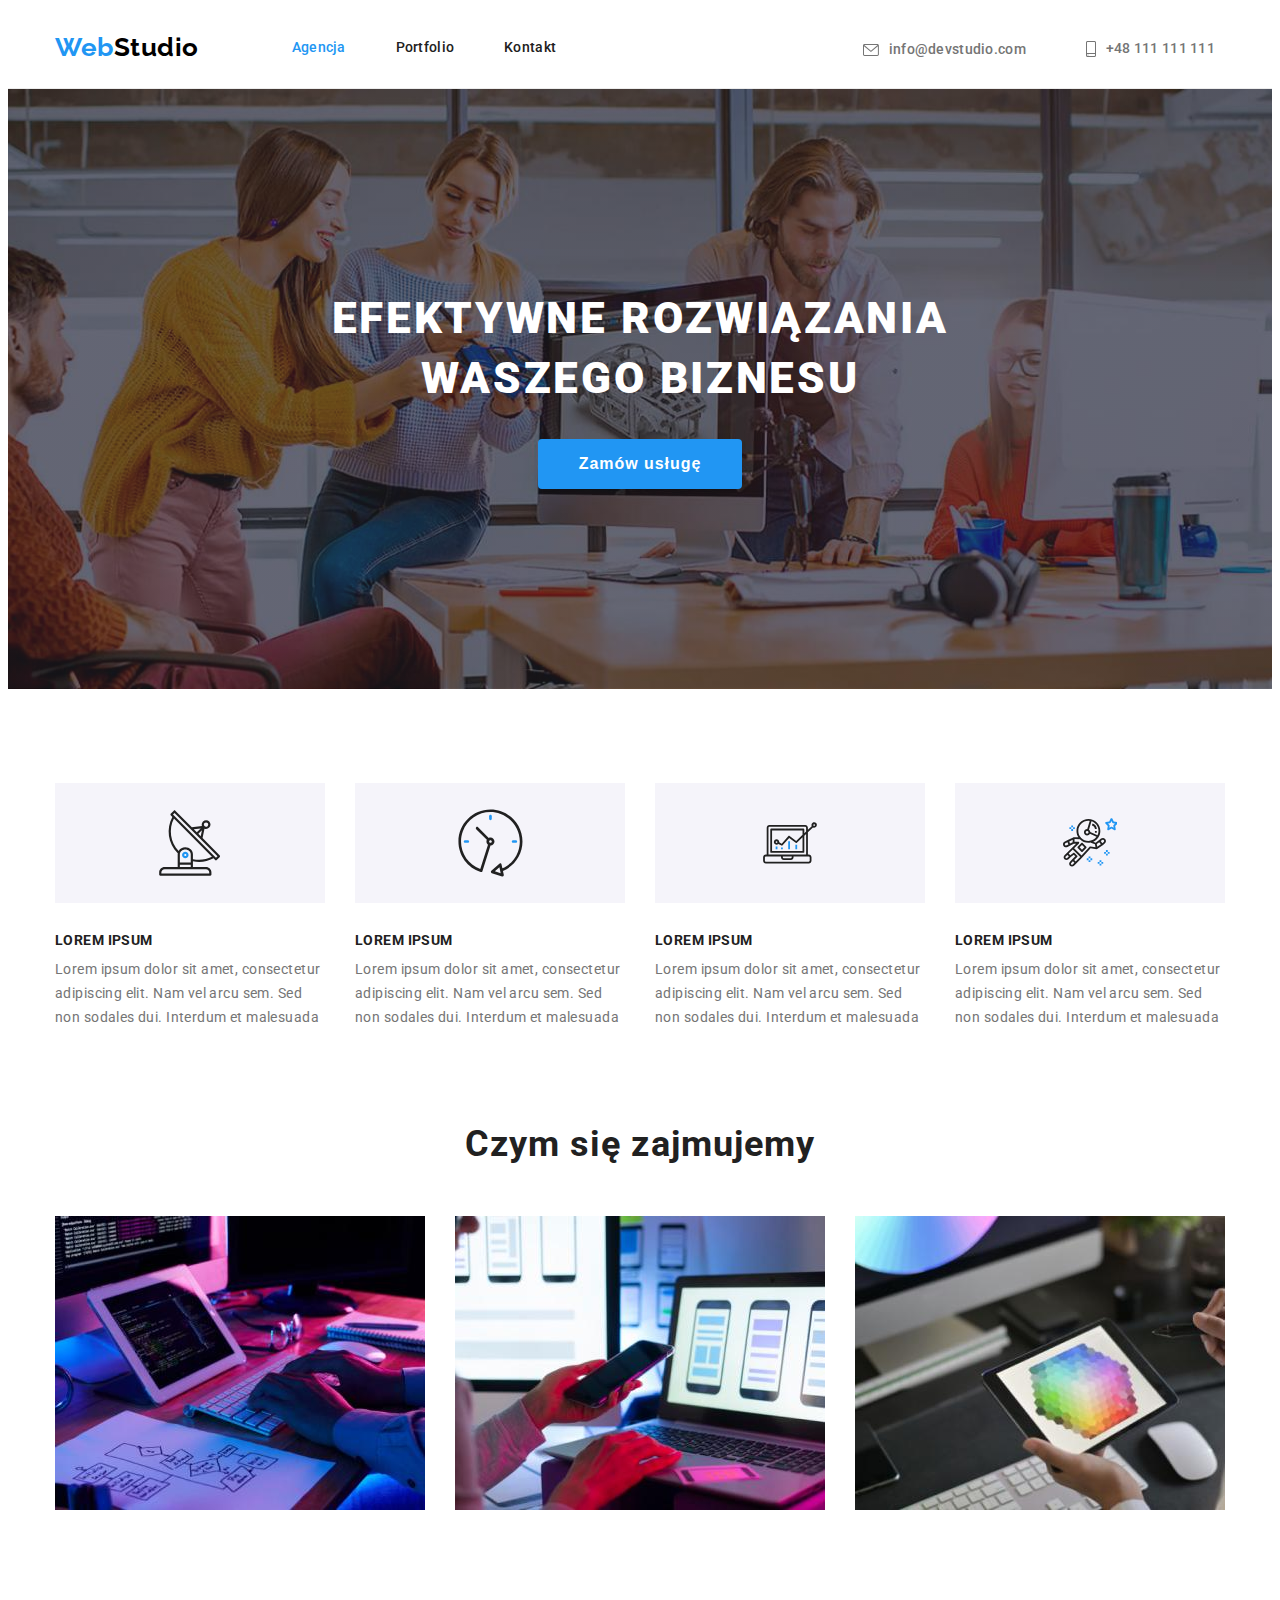
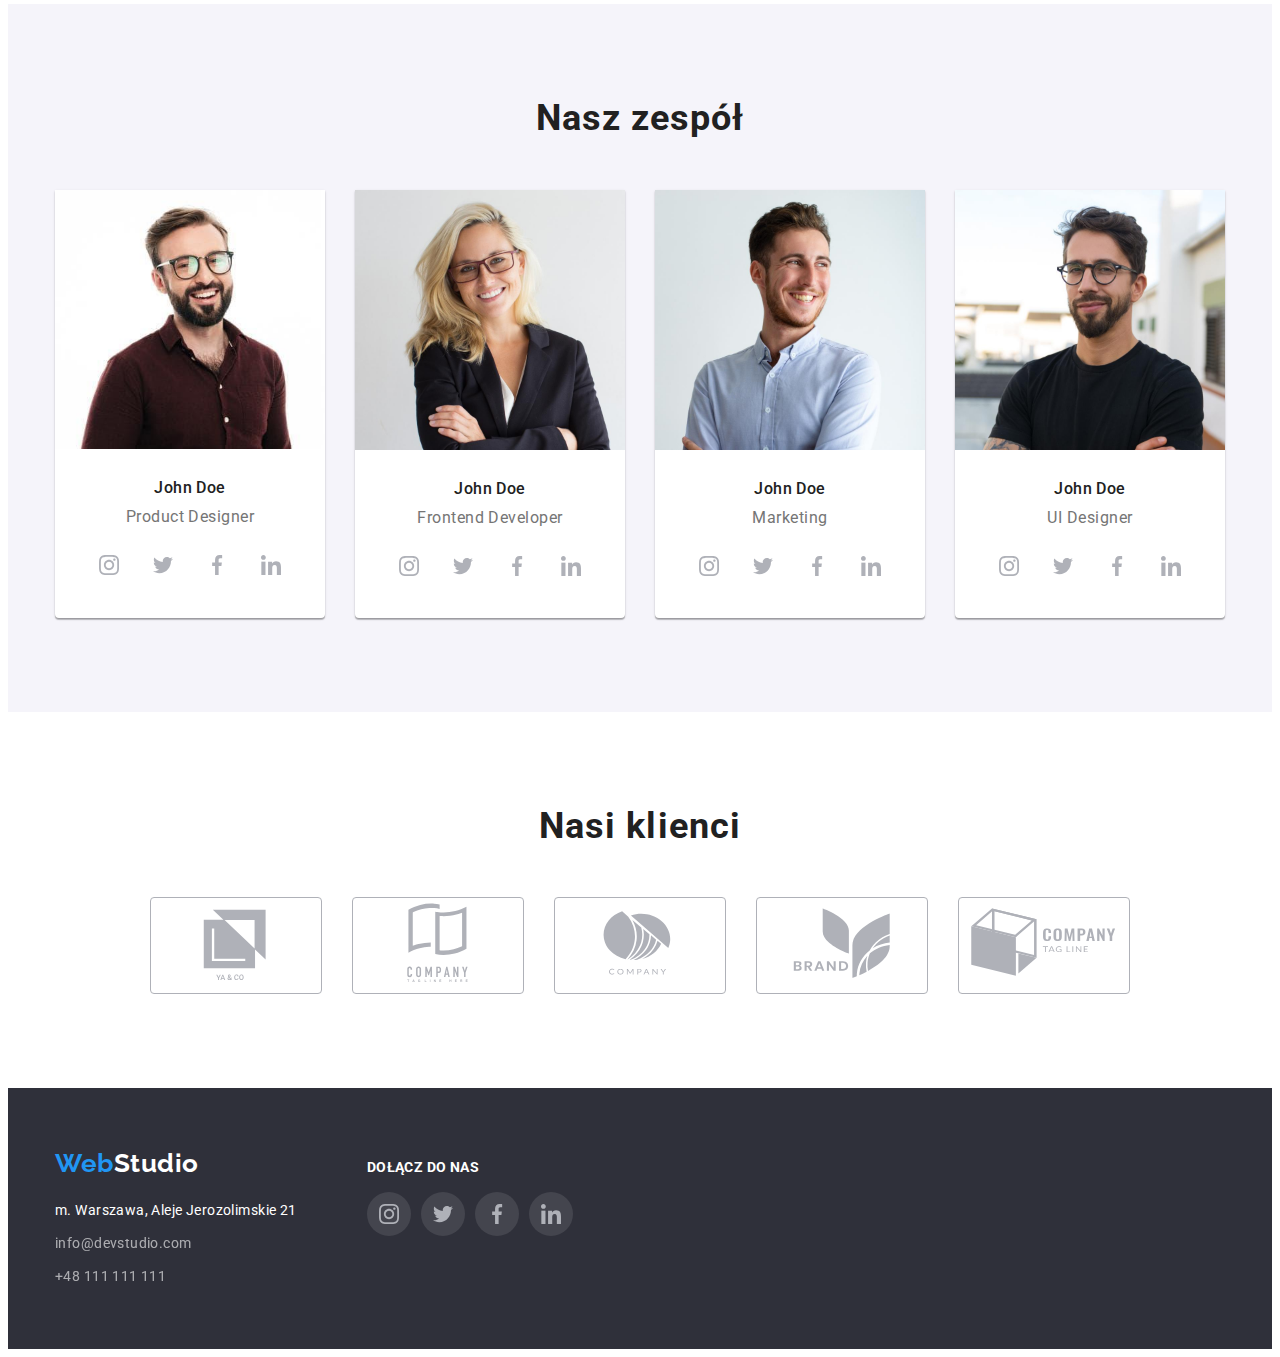
==== index.html @ 8254019a "." ====
<!DOCTYPE html>
<html lang="pl">
  <head>
    <meta charset="UTF-8" />
    <meta http-equiv="X-UA-Compatible" content="IE=edge" />
    <meta name="viewport" content="width=device-width, initial-scale=1.0" />
    <title>Main page</title>
    <link rel="stylescheet" href="css/modern-normalize-min.css" />
    <link rel="preconnect" href="https://fonts.googleapis.com" />
    <link rel="preconnect" href="https://fonts.gstatic.com" crossorigin />
    <link
      href="https://fonts.googleapis.com/css2?family=Raleway:wght@700&family=Roboto:wght@400;500;700;900&display=swap"
      rel="stylesheet"
    />
    <link href="css/style.css" rel="stylesheet" />
  </head>
  <body>
    <header class="topper">
      <div class="container header-left">
        <a class="link-logo-header" href="index.html">
          <span class="blue">Web</span><span class="black">Studio</span>
        </a>
        <nav>
          <ul class="first">
            <li class="nav-item">
              <a class="link-current nav-link" href="index.html">Agencja</a>
            </li>
            <li class="nav-item">
              <a class="nav-link" href="./portfolio.html">Portfolio</a>
            </li>
            <li class="nav-item"><a class="nav-link" href="#">Kontakt</a></li>
          </ul>
        </nav>
        <ul class="second">
          <li class="item-contact">
            <a class="contact icon-contact" href="mailto:info@devstudio.com"
               ><svg class="icon-contact"  width="16" height="12">
                <use href="./images/icons.svg#icon-envelope"></use>
          </svg>info@devstudio.com</a
            > 
          </li>
          <li class="item-contact">
            <a class="contact icon-contact" href="tel:+48111111111"><svg class="icon-contact"
                width="10" height="16">
                <use href="./images/icons.svg#icon-smartphone"></use>
                </svg>+48 111 111 111</a>
          </li>
        </ul>
      </div>
    </header>

    <main>
      <!--Hero-->
      <section class="background-hero">
        <div class="container">
          <h1 class="hero-tittle">efektywne rozwiązania waszego biznesu</h1>
          <button type="button" class="hero-btn">Zamów usługę</button>
        </div>
      </section>

      <!--Benefits-->
      <section class="section">
        <div class="container">
          <h2 class="visually-hidden">Nasze atuty</h2>
          <ul class="lorem-list ">
            <li>

            <div class="technologies"><svg class=" icon-technologies"  width="65.32" height="70">
                <use href="images/icons.svg#icon-antenna-1"></use>
          </svg></div>
              <h3 class="lorem-tittle">lorem ipsum</h3>
              <p class="lorem-description">
                Lorem ipsum dolor sit amet, consectetur adipiscing elit. Nam vel
                arcu sem. Sed non sodales dui. Interdum et malesuada
              </p>
            </li>
            <li>
               <div class="technologies"><svg class=" icon-technologies"  width="66.96" height="70">
                <use href="images/icons.svg#icon-clock-1"></use>
          </svg></div>
              <h3 class="lorem-tittle">lorem ipsum</h3>
              <p class="lorem-description">
                Lorem ipsum dolor sit amet, consectetur adipiscing elit. Nam vel
                arcu sem. Sed non sodales dui. Interdum et malesuada
              </p>
            </li>
            <li>
               <div class="technologies"><svg class=" icon-technologies"  width="70" height="53.79">
                <use href="images/icons.svg#icon-diagram-1"></use>
          </svg></div>
              <h3 class="lorem-tittle">lorem ipsum</h3>
              <p class="lorem-description">
                Lorem ipsum dolor sit amet, consectetur adipiscing elit. Nam vel
                arcu sem. Sed non sodales dui. Interdum et malesuada
              </p>
            </li>
            <li> <div class="technologies"><svg class=" icon-technologies"  width="54.83" height="60.66">
                <use href="images/icons.svg#icon-astronaut-1"></use>
          </svg></div>
              <h3 class="lorem-tittle">lorem ipsum</h3>
              <p class="lorem-description">
                Lorem ipsum dolor sit amet, consectetur adipiscing elit. Nam vel
                arcu sem. Sed non sodales dui. Interdum et malesuada
              </p>
            </li>
          </ul>
          </div>
      
      </section>

      <!-- Work -->
      <section class="section work">
        
        <div class="container">
          <h2 class="second-tittles">Czym się zajmujemy</h2>
          <ul class="work-list">
            <li>
              <img
                src="images/klawiatura.jpg"
                alt="klikanie na klawiaturze"
                width="370"
                height="294"
              />
            </li>
            <li>
              <img
                src="images/telefon.jpg"
                alt="klikanie na telefonie "
                width="370"
                height="294"
              />
            </li>

            <li>
              <img
                src="images/tablet.jpg"
                alt="klikanie na tablecie"
                width="370"
                height="294"
              />
            </li>
          </ul>
        </div>
      </section>

      <!--Our team-->
      <section class="section team">
        <!--Nasz zespół-->
        <div class="container">
          <h2 class="second-tittles">Nasz zespół</h2>
          <ul class="team-list">
            <li class="team-item">
              <img
                src="images/man1.jpg"
                alt="postać John Doe"
                width="270"
                height="260"
              />
              <div class="team-presentaction">
                <h3>John Doe</h3>
                <p>Product Designer</p>
                <div class="social-media-box">
                  <a href="#" class="social-media"><svg  width="20" height="20"><use href=images/icons.svg#icon-instagram-2></use></svg></a>
                    <a href="#" class="social-media"><svg  width="20" height="20"><use href=images/icons.svg#icon-twitter-1></use></svg></a>
                     <a href="#" class="social-media"><svg  width="20" height="20"><use href=images/icons.svg#icon-facebook-1></use></svg></a>
                     <a href="#" class="social-media"><svg width="20" height="20"><use href=images/icons.svg#icon-linkedin-1></use>
                  </svg></a>
              </div>
               </div>
            </li>
            <li class="team-item">
              <img
                src="images/man2.jpg"
                alt="postać John Doe"
                width="270"
                height="260"
              />
              <div class="team-presentaction">
                <h3>John Doe</h3>
                <p>Frontend Developer</p><div class="social-media-box">
                  <a href="#" class="social-media"><svg  width="20" height="20"><use href=images/icons.svg#icon-instagram-2></use></svg></a>
                    <a href="#" class="social-media"><svg width="20" height="20"><use href=images/icons.svg#icon-twitter-1></use></svg></a>
                     <a href="#" class="social-media"><svg width="20" height="20"><use href=images/icons.svg#icon-facebook-1></use></svg></a>
                     <a href="#" class="social-media"><svg width="20" height="20"><use href=images/icons.svg#icon-linkedin-1></use>
                   
                  </svg></a>
              </div>
              </div>
            </li>
            <li class="team-item">
              <img
                src="images/man3.jpg"
                alt="postać John Doe"
                width="270"
                height="260"
              />
              <div class="team-presentaction">
                <h3>John Doe</h3>
                <p>Marketing</p>
                <div class="social-media-box">
                  <a href="#" class="social-media"><svg width="20" height="20"><use href=images/icons.svg#icon-instagram-2></use></svg></a>
                    <a href="#" class="social-media"><svg  width="20" height="20"><use href=images/icons.svg#icon-twitter-1></use></svg></a>
                     <a href="#" class="social-media"><svg width="20" height="20"><use href=images/icons.svg#icon-facebook-1></use></svg></a>
                     <a href="#" class="social-media"><svg width="20" height="20"><use href=images/icons.svg#icon-linkedin-1></use>
                                    </svg></a>
              </div>
              </div>
            </li>
            <li class="team-item">
              <img
                src="images/man4.jpg"
                alt="postać John Doe"
                width="270"
                height="260"
              />
              <div class="team-presentaction">
                <h3>John Doe</h3>
                <p>UI Designer</p><div class="social-media-box">
                  <a href="#" class="social-media"><svg width="20" height="20"><use href=images/icons.svg#icon-instagram-2></use></svg></a>
                    <a href="#" class="social-media"><svg  width="20" height="20"><use href=images/icons.svg#icon-twitter-1></use></svg></a>
                     <a href="#" class="social-media"><svg width="20" height="20"><use href=images/icons.svg#icon-facebook-1></use></svg></a>
                     <a href="#" class="social-media"><svg  width="20" height="20"><use href=images/icons.svg#icon-linkedin-1></use>
                  
                  </svg></a>
              </div>
              </div>
            </li>
          </ul>
        </div>
      </section>
      <!-- Our clients -->
      <div class="container">
        <section class="section">
          <h2 class="second-tittles">Nasi klienci</h2>
          <ul class="clients">
            <li class="clients-li"><a href="#">
              <svg width="170" height="92"> <use href="images/icons.svg#icon-Logo"></use></svg></a>
            </li>
            <li class="clients-li"><a href="#">
              <svg width="170" height="92"> <use href="images/icons.svg#icon-Logo-1"></use></svg></a>
            </li><li class="clients-li"><a href="#">
              <svg width="170" height="92"> <use href="images/icons.svg#icon-Logo-2"></use></svg></a>
            </li><li class="clients-li"><a href="#">
              <svg width="170" height="92"> <use href="images/icons.svg#icon-Logo-3"></use></svg></a>
            </li><li class="clients-li"><a href="#">
              <svg width="170" height="92"> <use href="images/icons.svg#icon-Logo-4"></use></svg></a>
            </li>
            </ul>
          </section>
            </div>
    </main>
    <footer class="background-dark footer">
      <div class="container container-right">
        <div class= "footer-container">
        <a class="link-logo-footer" href="index.html">
          <span class="blue">Web</span><span class="white">Studio</span></a
        >
        <address class="contact-down">
          <ul class="third">
            <li class="footer-item">
              <a
                class="footer-contact-bright"
                href="https://goo.gl/maps/iCtUaasU9EeAfkGc6"
                target="_blank"
              >
                m. Warszawa, Aleje Jerozolimskie 21</a
              >
            </li>
            <li class="footer-item">
              <a class="footer-contact-light" href="mailto:info@devstudio.com"
                >info@devstudio.com</a
              >
            </li>
            <li class="footer-item">
              <a class="footer-contact-light" href="tel:+48111111111"
                >+48 111 111 111</a
              >
            </li>
          </ul>
        </address>
          </div>
          <div><h3 class="join-us-tittle">dołącz do nas</h3>
           <div class="social-media-box">
                  <a href="#" class="social-media under"><svg  width="20" height="20"><use href="images/icons.svg#icon-instagram-2"></use></svg></a>
                    <a href="#" class="social-media under"><svg width="20" height="20"><use href="images/icons.svg#icon-twitter-1"></use></svg></a>
                     <a href="#" class="social-media  under"><svg  width="20" height="20"><use href="images/icons.svg#icon-facebook-1"></use></svg></a>
                     <a href="#" class="social-media  under"><svg width="20" height="20"><use href="images/icons.svg#icon-linkedin-1"></use>
                  </svg></a>
              </div>
         </div>
              </div>
        </footer>
  </body>
</html>
---- css/style.css ----
body {
  font-family: "Roboto", sans-serif;
  background-color: var(--brand-color-white);
  color: var(--brand-color-dark-grey);
  font-size: 14px;
  letter-spacing: 0.03em;
}
h1,
h2,
h3,
h4,
h5,
h6,
p {
  margin: 0;
}
img {
  display: block;
  max-width: 100%;
  height: auto;
}
ul,
ol {
  list-style: none;
  margin: 0;
  padding: 0;
}
a {
  text-decoration: none;
}
address {
  font-style: normal;
}
button {
  display: block;
  cursor: pointer;
  border: none;
  border-radius: 4px;
}
.section {
  padding-top: 94px;
  padding-bottom: 94px;
}
.container {
  width: 1200px;
  margin: 0 auto;
  padding: 0 15px;
}
:root {
  --brand-color-dark-grey: #212121;
  --brand-color-white: #ffffff;
  --brand-color-grey: #757575;
  --brand-color-blue: #2196f3;
  --brand-color-black: #000000;
  --brand-color-background-black: #2f303a;
  --brand-color-light-grey: #f5f4fa;
  --brand-color-bg-hero: #2f303a66;
  --brand-color-bg-footer-icon: #ffffff1a;
  --brand-color-icon: #afb1b8;
}
*,
*::before,
*::after {
  box-sizing: border-box;
}

.topper {
  border-bottom: 1px solid #ececec;
}
.header-left {
  display: flex;
  align-items: center;
}
.first {
  display: flex;
  align-items: center;
}
.link-logo-header {
  font-family: Raleway;
  font-weight: 700;
  text-decoration: none;
  line-height: 1.19;
  letter-spacing: 0.02em;
  text-align: left;
  font-size: 26px;
  margin-top: 24px;
  margin-bottom: 25px;
  margin-right: 93px;
}
.link-logo:hover,
.link-logo:focus {
  color: var(--brand-color-blue);
}
.second {
  display: flex;
  align-items: center;
  margin-left: auto;
}
.nav-item {
  display: flex;
}

.nav-item:not(:last-child) {
  margin-right: 50px;
}
.nav-link {
  font-weight: 500;
  line-height: 1.14;
  letter-spacing: 0.02em;
  text-decoration: none;
  color: var(--brand-color-dark-grey);
  display: flex;
}
.nav-link:hover,
.nav-link:focus {
  color: var(--brand-color-blue);
}
.link-current {
  color: var(--brand-color-blue);
}
.link-current:hover,
.link-current:focus {
  color: var(--brand-color-blue);
}
.contact {
  color: var(--brand-color-grey);
  text-decoration: none;
  text-align: left;
  letter-spacing: 0.02em;
  font-weight: 500;
}
.item-contact:not(:last-child) {
  margin-right: 50px;
}
.contact:hover,
.contact:focus {
  color: var(--brand-color-blue);
}
.icon-contact {
  --color1: currentColor;
  vertical-align: middle;
  margin-right: 10px;
}
.black {
  color: var(--brand-color-black);
}
.blue {
  color: var(--brand-color-blue);
}
.white {
  color: var(--brand-color-white);
}
/* Hero section */
.background-hero {
  background-color: var(--brand-color-background-black);
  padding: 200px 0;
  background-image: linear-gradient(
      var(--brand-color-bg-hero),
      var(--brand-color-bg-hero)
    ),
    url(../images/bg-images/underlay.jpg), url(../images/bg-images/overlay.jpg);
  background-size: 1600px;
  background-repeat: no-repeat;
  background-position: center;
}
.hero-tittle {
  font-weight: 900;
  font-size: 44px;
  line-height: 1.36;
  text-transform: uppercase;
  text-align: center;
  color: var(--brand-color-white);
  letter-spacing: 0.06em;
  margin: 0 auto;
  margin-bottom: 30px;
  width: 696px;
}
.hero-btn {
  font-weight: 700;
  font-size: 16px;
  line-height: 1.87;
  color: var(--brand-color-white);
  letter-spacing: 0.06em;
  background-color: var(--brand-color-blue);
  box-shadow: 0px 4px 4px rgba(0, 0, 0, 0.15);
  text-align: center;
  min-width: 200px;
  margin: 0 auto;
  padding: 10px 41px;
}
.visually-hidden {
  position: absolute;
  width: 1px;
  height: 1px;
  margin: -1px;
  border: 0;
  padding: 0;
  white-space: nowrap;
  clip-path: inset(100%);
  clip: rect(0 0 0 0);
  overflow: hidden;
}
/* lorem ipsum section */
.technologies {
  background-color: var(--brand-color-light-grey);
  height: 120px;
  display: flex;
  margin-bottom: 30px;
}
/* lorem section */
.icon-technologies {
  margin: auto;
}
.lorem-list {
  display: flex;
  gap: 30px;
}
.lorem-tittle {
  font-weight: 700;
  line-height: 1.14;
  text-transform: uppercase;
  font-style: bold;
  margin-bottom: 10px;
  font-size: 14px;
}
.lorem-description {
  text-align: left;
  color: var(--brand-color-grey);
  line-height: 1.71;
}
/* work section */
.work {
  padding-top: 0;
}
.work-list {
  display: flex;
  gap: 30px;
}
.second-tittles {
  font-size: 36px;
  font-weight: 700;
  line-height: 1.16;
  text-align: center;
  letter-spacing: 0.03em;
  margin-bottom: 50px;
}
.team {
  text-align: center;
  background-color: var(--brand-color-light-grey);
}
.team-list {
  display: flex;
  gap: 30px;
}
.team-item {
  box-shadow: 0px 1px 3px rgba(0, 0, 0, 0.12), 0px 1px 1px rgba(0, 0, 0, 0.14),
    0px 2px 1px rgba(0, 0, 0, 0.2);
  border-radius: 0px 0px 4px 4px;
  background-color: var(--brand-color-white);
}
.team-presentaction {
  padding-top: 30px;
  padding-bottom: 30px;
}
.team h3 {
  font-weight: 500;
  font-size: 16px;
  line-height: 1.18;
}
.team p {
  line-height: 1.18;
  font-size: 16px;
  color: var(--brand-color-grey);
  letter-spacing: 0.03em;
  margin-top: 10px;
}
.social-media-box {
  display: flex;
  gap: 10px;
  justify-content: center;
  margin-top: 16px;
}
.social-media {
  border-radius: 50%;
  display: flex;
  width: 44px;
  height: 44px;
  justify-content: center;
  align-items: center;
}
.social-media:hover,
.social-media:focus {
  cursor: pointer;
  background-color: var(--brand-color-blue);
  --color2: var(--brand-color-white);
}
.label-btn {
  display: flex;
  gap: 8px;
  margin-bottom: 56px;
  justify-content: center;
}
.filters-btn {
  font-weight: 500;
  background-color: var(--brand-color-light-grey);
  font-size: 16px;
  line-height: 1.62;
  text-align: center;
  cursor: pointer;
  letter-spacing: 0.03em;
  font-family: inherit;
  padding: 6px 25px;
  border-radius: 4px;
}
.filters-btn:hover,
.filters-btn:focus {
  background-color: var(--brand-color-blue);
  color: var(--brand-color-white);
  cursor: pointer;
  box-shadow: 0px 2px 2px 0px rgba(0, 0, 0, 0.12),
    0px 1px 2px 0px rgba(0, 0, 0, 0.08), 0px 3px 1px 0px rgba(0, 0, 0, 0.1);
}
/* footer */
.background-dark {
  background-color: var(--brand-color-background-black);
  padding: 200px 0;
}
.footer {
  padding: 60px 0;
}
.container-right {
  display: flex;
}
.footer-container {
  margin-right: 70px;
}
.contact-down {
  font-style: normal;
  margin-top: 20px;
}
.third {
  display: block;
}
.footer-item:not(:last-child) {
  margin-bottom: 9px;
}

.link-logo-footer {
  font-family: Raleway;
  font-weight: 700;
  text-decoration: none;
  line-height: 1.19;
  letter-spacing: 0.02em;
  text-align: left;
  font-size: 26px;
}
.footer-contact-bright {
  color: var(--brand-color-white);
  text-decoration: none;
  margin-top: 20px;
  line-height: 1.71;
}
.footer-contact-bright:hover,
.footer-contact-bright:focus {
  color: var(--brand-color-blue);
}
.footer-contact-light {
  filter: opacity(60%);
  text-decoration: none;
  color: var(--brand-color-white);
  margin-top: 9px;
  line-height: 1.71;
}
.footer-contact-light:hover,
.footer-contact-light:focus {
  color: var(--brand-color-blue);
}
.footer-contact-light-mail:hover,
.footer-contact-light-mail:focus {
  color: var(--brand-color-blue);
}
/* karty portfolio */
.cards {
  display: flex;
  flex-wrap: wrap;
  row-gap: 30px;
  column-gap: 30px;
}
.cards-list:hover,
.cards-list:focus {
  box-shadow: 1px 4px 6px 0px rgba(0, 0, 0, 0.16),
    0px 4px 4px 0px rgba(0, 0, 0, 0.06), 0px 1px 1px 0px rgba(0, 0, 0, 0.12);
}
.services {
  padding: 20px 24px;
  border: 1px solid #eeeeee;
}
.kind-of-services {
  font-size: 18px;
  font-weight: 700;
  line-height: 2;
  text-align: left;
  letter-spacing: 0.06em;
  margin-bottom: 4px;
}
.group-of-services {
  font-size: 16px;
  line-height: 1.87;
  text-align: left;
  color: var(--brand-color-grey);
}

.join-us-tittle {
  font-weight: 700;
  line-height: 1.14;
  text-transform: uppercase;
  font-style: bold;
  margin-bottom: 4px;
  margin-top: 12px;
  font-size: 14px;
  color: var(--brand-color-white);
}
.under {
  background-color: var(--brand-color-bg-footer-icon);
}
.clients {
  display: flex;
  justify-content: center;
  align-items: center;
  gap: 30px;
}

.clients-li {
  border: 1px solid var(--brand-color-icon);
  border-radius: 4px;
}

.clients-li:focus,
.clients-li:hover {
  --color2: var(--brand-color-blue);
  cursor: pointer;
  border-color: var(--brand-color-blue);
}
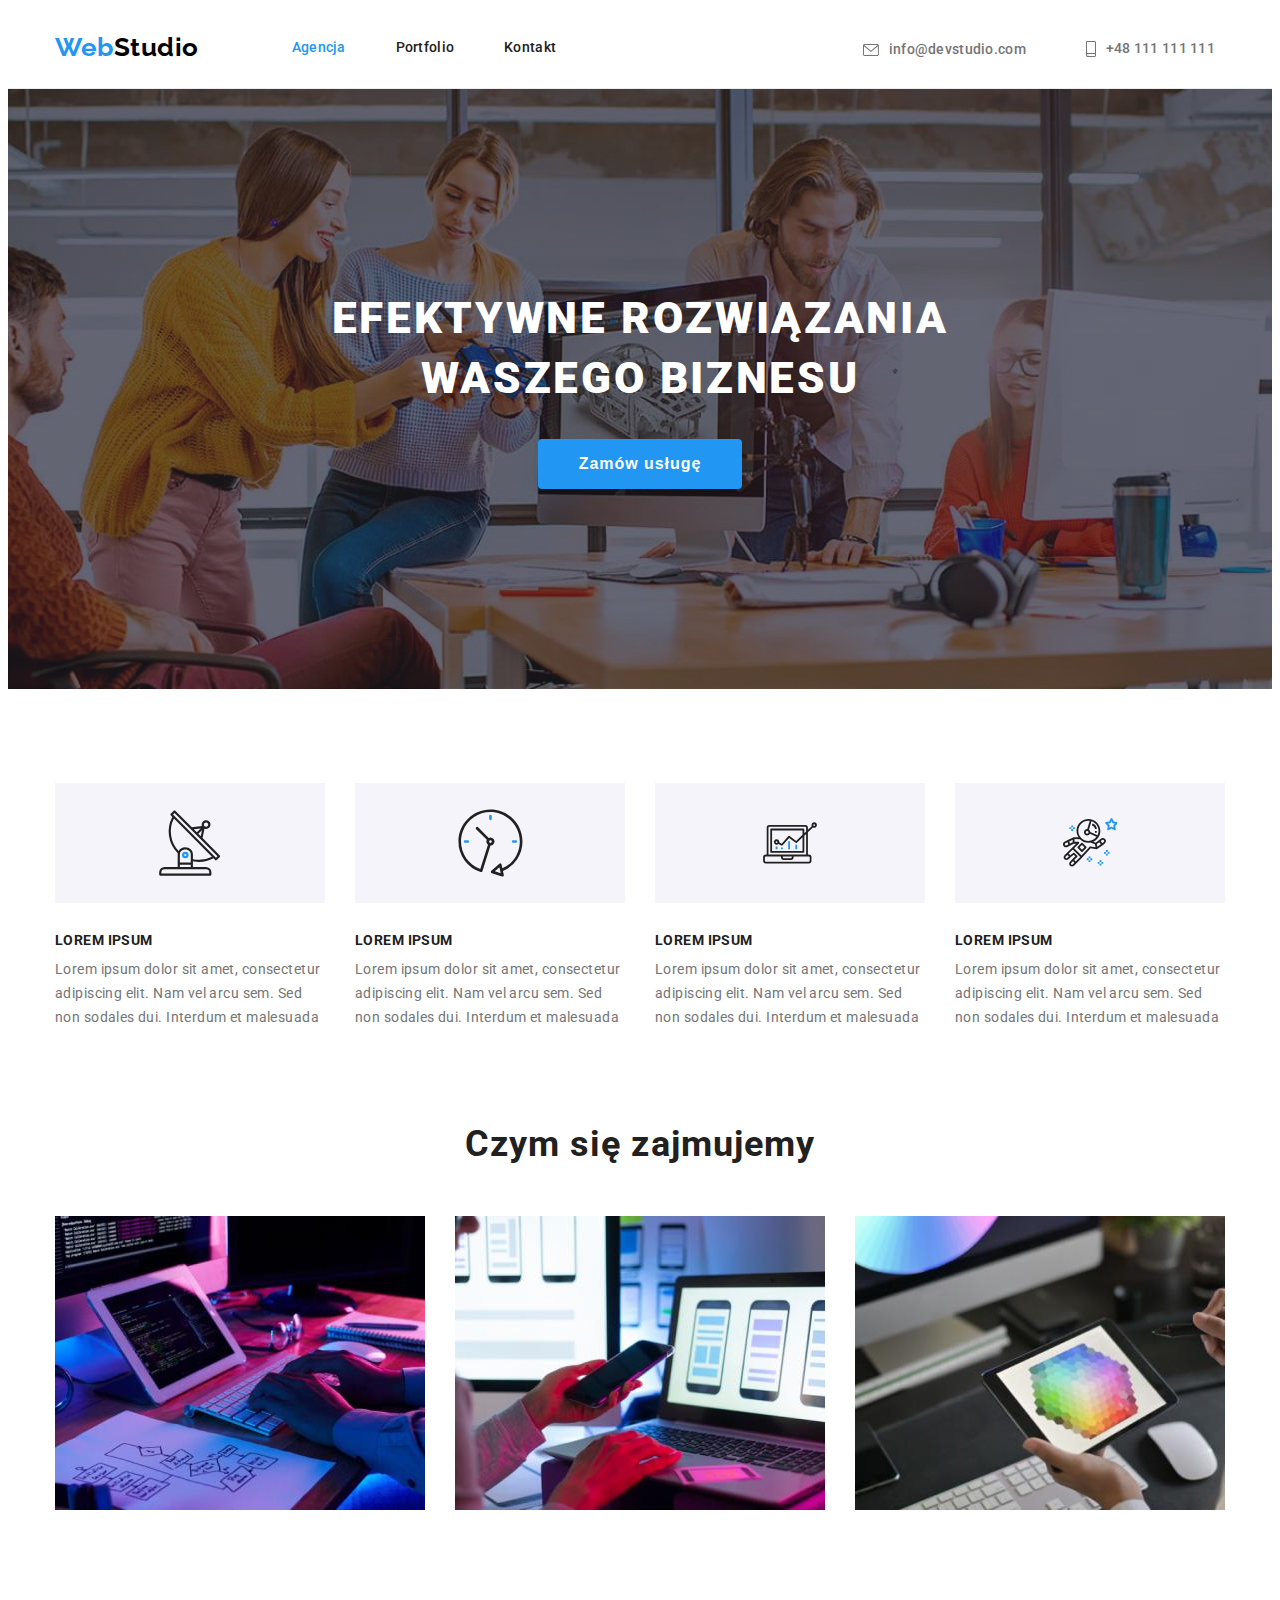
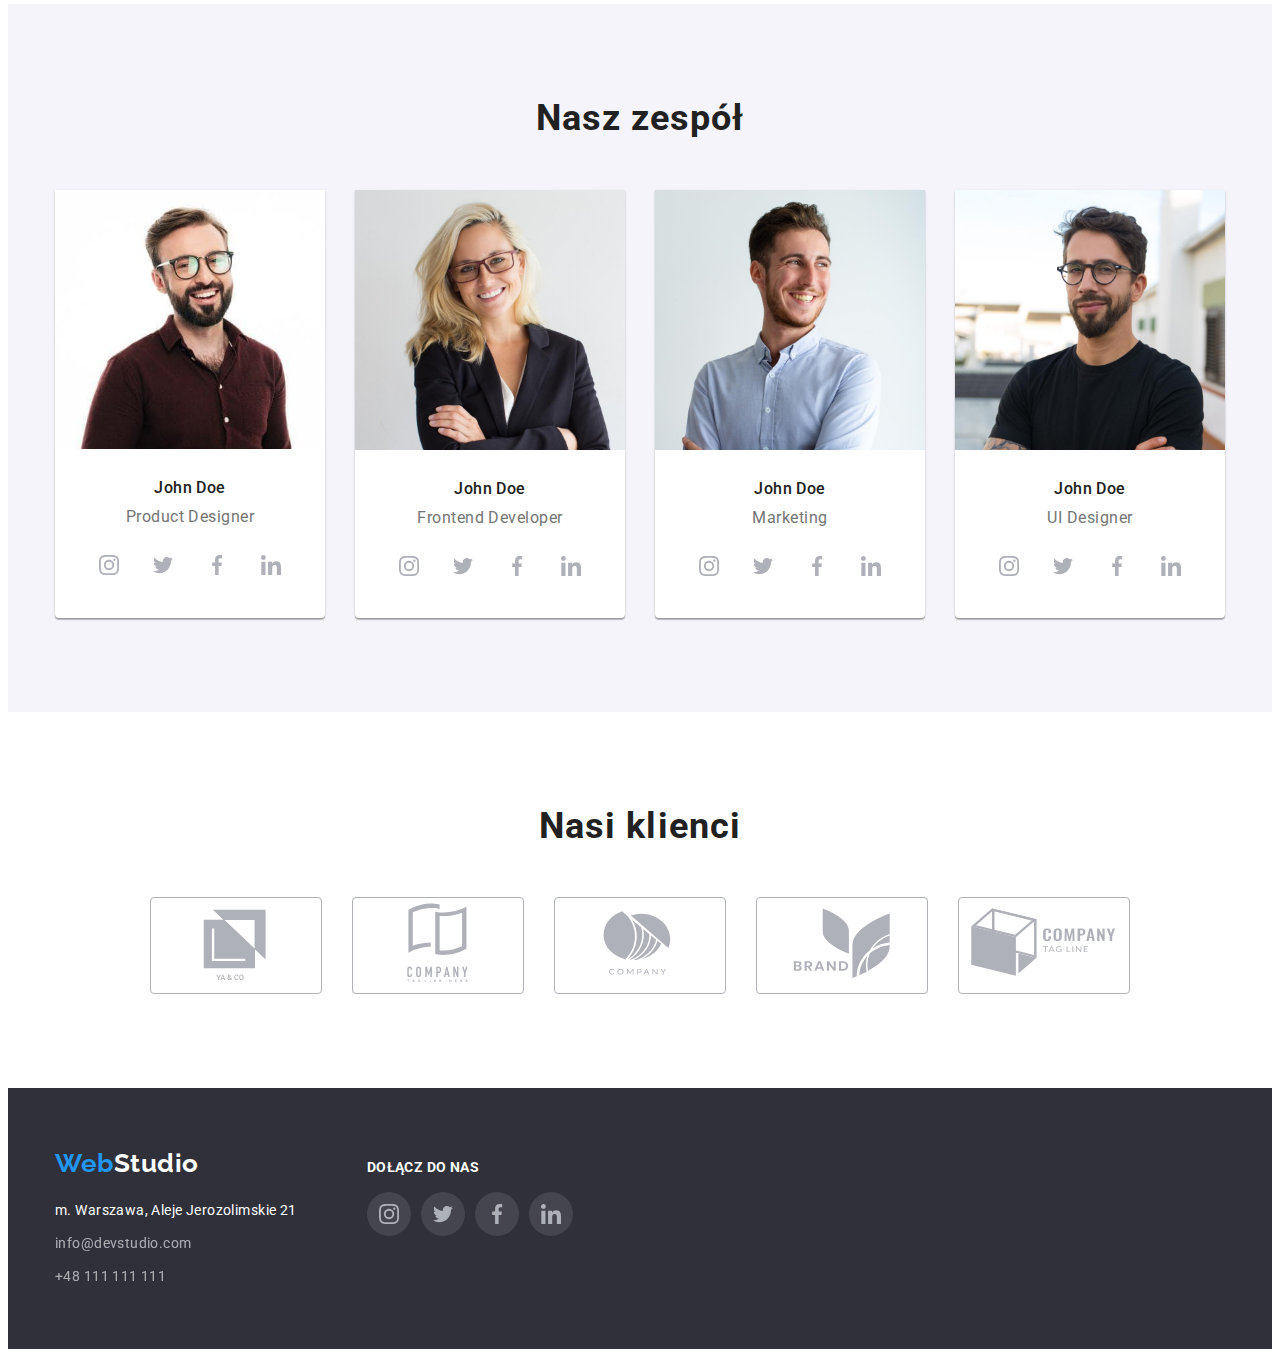
==== commit a412589f: "." ====
--- a/index.html
+++ b/index.html
@@ -34,16 +34,17 @@
         <ul class="second">
           <li class="item-contact">
             <a class="contact icon-contact" href="mailto:info@devstudio.com"
-               ><svg class="icon-contact"  width="16" height="12">
-                <use href="./images/icons.svg#icon-envelope"></use>
-          </svg>info@devstudio.com</a
-            > 
+              ><svg class="icon-contact" width="16" height="12">
+                <use href="images/icons.svg#icon-envelope"></use></svg
+              >info@devstudio.com</a
+            >
           </li>
           <li class="item-contact">
-            <a class="contact icon-contact" href="tel:+48111111111"><svg class="icon-contact"
-                width="10" height="16">
-                <use href="./images/icons.svg#icon-smartphone"></use>
-                </svg>+48 111 111 111</a>
+            <a class="contact icon-contact" href="tel:+48111111111"
+              ><svg class="icon-contact" width="10" height="16">
+                <use href="images/icons.svg#icon-smartphone"></use></svg
+              >+48 111 111 111</a
+            >
           </li>
         </ul>
       </div>
@@ -62,12 +63,13 @@
       <section class="section">
         <div class="container">
           <h2 class="visually-hidden">Nasze atuty</h2>
-          <ul class="lorem-list ">
-            <li>
-
-            <div class="technologies"><svg class=" icon-technologies"  width="65.32" height="70">
-                <use href="images/icons.svg#icon-antenna-1"></use>
-          </svg></div>
+          <ul class="lorem-list">
+            <li>
+              <div class="technologies">
+                <svg class="icon-technologies" width="65.32" height="70">
+                  <use href="images/icons.svg#icon-antenna-1"></use>
+                </svg>
+              </div>
               <h3 class="lorem-tittle">lorem ipsum</h3>
               <p class="lorem-description">
                 Lorem ipsum dolor sit amet, consectetur adipiscing elit. Nam vel
@@ -75,9 +77,11 @@
               </p>
             </li>
             <li>
-               <div class="technologies"><svg class=" icon-technologies"  width="66.96" height="70">
-                <use href="images/icons.svg#icon-clock-1"></use>
-          </svg></div>
+              <div class="technologies">
+                <svg class="icon-technologies" width="66.96" height="70">
+                  <use href="images/icons.svg#icon-clock-1"></use>
+                </svg>
+              </div>
               <h3 class="lorem-tittle">lorem ipsum</h3>
               <p class="lorem-description">
                 Lorem ipsum dolor sit amet, consectetur adipiscing elit. Nam vel
@@ -85,18 +89,23 @@
               </p>
             </li>
             <li>
-               <div class="technologies"><svg class=" icon-technologies"  width="70" height="53.79">
-                <use href="images/icons.svg#icon-diagram-1"></use>
-          </svg></div>
+              <div class="technologies">
+                <svg class="icon-technologies" width="70" height="53.79">
+                  <use href="images/icons.svg#icon-diagram-1"></use>
+                </svg>
+              </div>
               <h3 class="lorem-tittle">lorem ipsum</h3>
               <p class="lorem-description">
                 Lorem ipsum dolor sit amet, consectetur adipiscing elit. Nam vel
                 arcu sem. Sed non sodales dui. Interdum et malesuada
               </p>
             </li>
-            <li> <div class="technologies"><svg class=" icon-technologies"  width="54.83" height="60.66">
-                <use href="images/icons.svg#icon-astronaut-1"></use>
-          </svg></div>
+            <li>
+              <div class="technologies">
+                <svg class="icon-technologies" width="54.83" height="60.66">
+                  <use href="images/icons.svg#icon-astronaut-1"></use>
+                </svg>
+              </div>
               <h3 class="lorem-tittle">lorem ipsum</h3>
               <p class="lorem-description">
                 Lorem ipsum dolor sit amet, consectetur adipiscing elit. Nam vel
@@ -104,13 +113,11 @@
               </p>
             </li>
           </ul>
-          </div>
-      
+        </div>
       </section>
 
       <!-- Work -->
       <section class="section work">
-        
         <div class="container">
           <h2 class="second-tittles">Czym się zajmujemy</h2>
           <ul class="work-list">
@@ -160,13 +167,24 @@
                 <h3>John Doe</h3>
                 <p>Product Designer</p>
                 <div class="social-media-box">
-                  <a href="#" class="social-media"><svg  width="20" height="20"><use href=images/icons.svg#icon-instagram-2></use></svg></a>
-                    <a href="#" class="social-media"><svg  width="20" height="20"><use href=images/icons.svg#icon-twitter-1></use></svg></a>
-                     <a href="#" class="social-media"><svg  width="20" height="20"><use href=images/icons.svg#icon-facebook-1></use></svg></a>
-                     <a href="#" class="social-media"><svg width="20" height="20"><use href=images/icons.svg#icon-linkedin-1></use>
-                  </svg></a>
-              </div>
-               </div>
+                  <a href="#" class="social-media"
+                    ><svg width="20" height="20">
+                      <use href="images/icons.svg#icon-instagram-2"></use></svg
+                  ></a>
+                  <a href="#" class="social-media"
+                    ><svg width="20" height="20">
+                      <use href="images/icons.svg#icon-twitter-1"></use></svg
+                  ></a>
+                  <a href="#" class="social-media"
+                    ><svg width="20" height="20">
+                      <use href="images/icons.svg#icon-facebook-1"></use></svg
+                  ></a>
+                  <a href="#" class="social-media"
+                    ><svg width="20" height="20">
+                      <use href="images/icons.svg#icon-linkedin-1"></use></svg
+                  ></a>
+                </div>
+              </div>
             </li>
             <li class="team-item">
               <img
@@ -177,14 +195,25 @@
               />
               <div class="team-presentaction">
                 <h3>John Doe</h3>
-                <p>Frontend Developer</p><div class="social-media-box">
-                  <a href="#" class="social-media"><svg  width="20" height="20"><use href=images/icons.svg#icon-instagram-2></use></svg></a>
-                    <a href="#" class="social-media"><svg width="20" height="20"><use href=images/icons.svg#icon-twitter-1></use></svg></a>
-                     <a href="#" class="social-media"><svg width="20" height="20"><use href=images/icons.svg#icon-facebook-1></use></svg></a>
-                     <a href="#" class="social-media"><svg width="20" height="20"><use href=images/icons.svg#icon-linkedin-1></use>
-                   
-                  </svg></a>
-              </div>
+                <p>Frontend Developer</p>
+                <div class="social-media-box">
+                  <a href="#" class="social-media"
+                    ><svg width="20" height="20">
+                      <use href="images/icons.svg#icon-instagram-2"></use></svg
+                  ></a>
+                  <a href="#" class="social-media"
+                    ><svg width="20" height="20">
+                      <use href="images/icons.svg#icon-twitter-1"></use></svg
+                  ></a>
+                  <a href="#" class="social-media"
+                    ><svg width="20" height="20">
+                      <use href="images/icons.svg#icon-facebook-1"></use></svg
+                  ></a>
+                  <a href="#" class="social-media"
+                    ><svg width="20" height="20">
+                      <use href="images/icons.svg#icon-linkedin-1"></use></svg
+                  ></a>
+                </div>
               </div>
             </li>
             <li class="team-item">
@@ -198,12 +227,23 @@
                 <h3>John Doe</h3>
                 <p>Marketing</p>
                 <div class="social-media-box">
-                  <a href="#" class="social-media"><svg width="20" height="20"><use href=images/icons.svg#icon-instagram-2></use></svg></a>
-                    <a href="#" class="social-media"><svg  width="20" height="20"><use href=images/icons.svg#icon-twitter-1></use></svg></a>
-                     <a href="#" class="social-media"><svg width="20" height="20"><use href=images/icons.svg#icon-facebook-1></use></svg></a>
-                     <a href="#" class="social-media"><svg width="20" height="20"><use href=images/icons.svg#icon-linkedin-1></use>
-                                    </svg></a>
-              </div>
+                  <a href="#" class="social-media"
+                    ><svg width="20" height="20">
+                      <use href="images/icons.svg#icon-instagram-2"></use></svg
+                  ></a>
+                  <a href="#" class="social-media"
+                    ><svg width="20" height="20">
+                      <use href="images/icons.svg#icon-twitter-1"></use></svg
+                  ></a>
+                  <a href="#" class="social-media"
+                    ><svg width="20" height="20">
+                      <use href="images/icons.svg#icon-facebook-1"></use></svg
+                  ></a>
+                  <a href="#" class="social-media"
+                    ><svg width="20" height="20">
+                      <use href="images/icons.svg#icon-linkedin-1"></use></svg
+                  ></a>
+                </div>
               </div>
             </li>
             <li class="team-item">
@@ -215,14 +255,25 @@
               />
               <div class="team-presentaction">
                 <h3>John Doe</h3>
-                <p>UI Designer</p><div class="social-media-box">
-                  <a href="#" class="social-media"><svg width="20" height="20"><use href=images/icons.svg#icon-instagram-2></use></svg></a>
-                    <a href="#" class="social-media"><svg  width="20" height="20"><use href=images/icons.svg#icon-twitter-1></use></svg></a>
-                     <a href="#" class="social-media"><svg width="20" height="20"><use href=images/icons.svg#icon-facebook-1></use></svg></a>
-                     <a href="#" class="social-media"><svg  width="20" height="20"><use href=images/icons.svg#icon-linkedin-1></use>
-                  
-                  </svg></a>
-              </div>
+                <p>UI Designer</p>
+                <div class="social-media-box">
+                  <a href="#" class="social-media"
+                    ><svg width="20" height="20">
+                      <use href="images/icons.svg#icon-instagram-2"></use></svg
+                  ></a>
+                  <a href="#" class="social-media"
+                    ><svg width="20" height="20">
+                      <use href="images/icons.svg#icon-twitter-1"></use></svg
+                  ></a>
+                  <a href="#" class="social-media"
+                    ><svg width="20" height="20">
+                      <use href="images/icons.svg#icon-facebook-1"></use></svg
+                  ></a>
+                  <a href="#" class="social-media"
+                    ><svg width="20" height="20">
+                      <use href="images/icons.svg#icon-linkedin-1"></use></svg
+                  ></a>
+                </div>
               </div>
             </li>
           </ul>
@@ -233,62 +284,92 @@
         <section class="section">
           <h2 class="second-tittles">Nasi klienci</h2>
           <ul class="clients">
-            <li class="clients-li"><a href="#">
-              <svg width="170" height="92"> <use href="images/icons.svg#icon-Logo"></use></svg></a>
-            </li>
-            <li class="clients-li"><a href="#">
-              <svg width="170" height="92"> <use href="images/icons.svg#icon-Logo-1"></use></svg></a>
-            </li><li class="clients-li"><a href="#">
-              <svg width="170" height="92"> <use href="images/icons.svg#icon-Logo-2"></use></svg></a>
-            </li><li class="clients-li"><a href="#">
-              <svg width="170" height="92"> <use href="images/icons.svg#icon-Logo-3"></use></svg></a>
-            </li><li class="clients-li"><a href="#">
-              <svg width="170" height="92"> <use href="images/icons.svg#icon-Logo-4"></use></svg></a>
-            </li>
-            </ul>
-          </section>
-            </div>
+            <li class="clients-li">
+              <a href="#">
+                <svg width="170" height="92">
+                  <use href="images/icons.svg#icon-Logo"></use></svg
+              ></a>
+            </li>
+            <li class="clients-li">
+              <a href="#">
+                <svg width="170" height="92">
+                  <use href="images/icons.svg#icon-Logo-1"></use></svg
+              ></a>
+            </li>
+            <li class="clients-li">
+              <a href="#">
+                <svg width="170" height="92">
+                  <use href="images/icons.svg#icon-Logo-2"></use></svg
+              ></a>
+            </li>
+            <li class="clients-li">
+              <a href="#">
+                <svg width="170" height="92">
+                  <use href="images/icons.svg#icon-Logo-3"></use></svg
+              ></a>
+            </li>
+            <li class="clients-li">
+              <a href="#">
+                <svg width="170" height="92">
+                  <use href="images/icons.svg#icon-Logo-4"></use></svg
+              ></a>
+            </li>
+          </ul>
+        </section>
+      </div>
     </main>
     <footer class="background-dark footer">
       <div class="container container-right">
-        <div class= "footer-container">
-        <a class="link-logo-footer" href="index.html">
-          <span class="blue">Web</span><span class="white">Studio</span></a
-        >
-        <address class="contact-down">
-          <ul class="third">
-            <li class="footer-item">
-              <a
-                class="footer-contact-bright"
-                href="https://goo.gl/maps/iCtUaasU9EeAfkGc6"
-                target="_blank"
-              >
-                m. Warszawa, Aleje Jerozolimskie 21</a
-              >
-            </li>
-            <li class="footer-item">
-              <a class="footer-contact-light" href="mailto:info@devstudio.com"
-                >info@devstudio.com</a
-              >
-            </li>
-            <li class="footer-item">
-              <a class="footer-contact-light" href="tel:+48111111111"
-                >+48 111 111 111</a
-              >
-            </li>
-          </ul>
-        </address>
+        <div class="footer-container">
+          <a class="link-logo-footer" href="index.html">
+            <span class="blue">Web</span><span class="white">Studio</span></a
+          >
+          <address class="contact-down">
+            <ul class="third">
+              <li class="footer-item">
+                <a
+                  class="footer-contact-bright"
+                  href="https://goo.gl/maps/iCtUaasU9EeAfkGc6"
+                  target="_blank"
+                >
+                  m. Warszawa, Aleje Jerozolimskie 21</a
+                >
+              </li>
+              <li class="footer-item">
+                <a class="footer-contact-light" href="mailto:info@devstudio.com"
+                  >info@devstudio.com</a
+                >
+              </li>
+              <li class="footer-item">
+                <a class="footer-contact-light" href="tel:+48111111111"
+                  >+48 111 111 111</a
+                >
+              </li>
+            </ul>
+          </address>
+        </div>
+        <div>
+          <h3 class="join-us-tittle">dołącz do nas</h3>
+          <div class="social-media-box">
+            <a href="#" class="social-media under"
+              ><svg width="20" height="20">
+                <use href="images/icons.svg#icon-instagram-2"></use></svg
+            ></a>
+            <a href="#" class="social-media under"
+              ><svg width="20" height="20">
+                <use href="images/icons.svg#icon-twitter-1"></use></svg
+            ></a>
+            <a href="#" class="social-media under"
+              ><svg width="20" height="20">
+                <use href="images/icons.svg#icon-facebook-1"></use></svg
+            ></a>
+            <a href="#" class="social-media under"
+              ><svg width="20" height="20">
+                <use href="images/icons.svg#icon-linkedin-1"></use></svg
+            ></a>
           </div>
-          <div><h3 class="join-us-tittle">dołącz do nas</h3>
-           <div class="social-media-box">
-                  <a href="#" class="social-media under"><svg  width="20" height="20"><use href="images/icons.svg#icon-instagram-2"></use></svg></a>
-                    <a href="#" class="social-media under"><svg width="20" height="20"><use href="images/icons.svg#icon-twitter-1"></use></svg></a>
-                     <a href="#" class="social-media  under"><svg  width="20" height="20"><use href="images/icons.svg#icon-facebook-1"></use></svg></a>
-                     <a href="#" class="social-media  under"><svg width="20" height="20"><use href="images/icons.svg#icon-linkedin-1"></use>
-                  </svg></a>
-              </div>
-         </div>
-              </div>
-        </footer>
+        </div>
+      </div>
+    </footer>
   </body>
 </html>
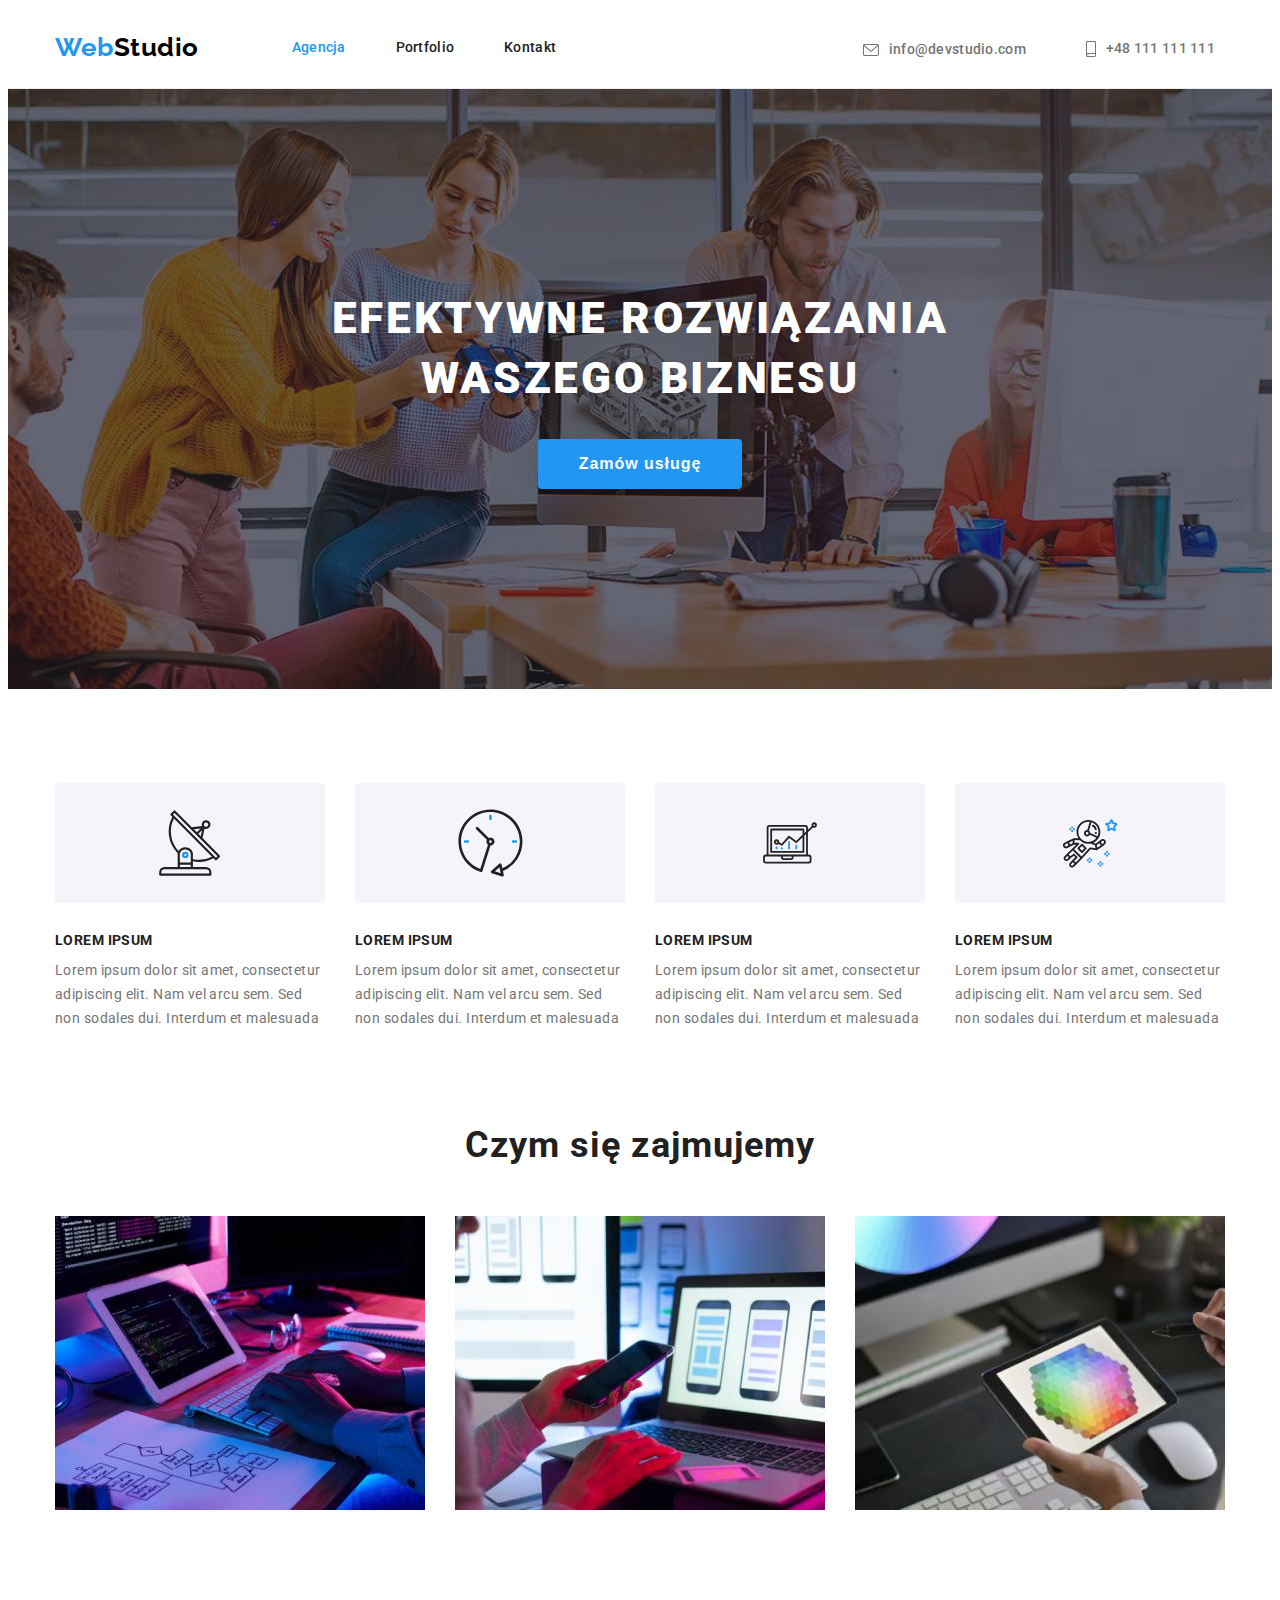
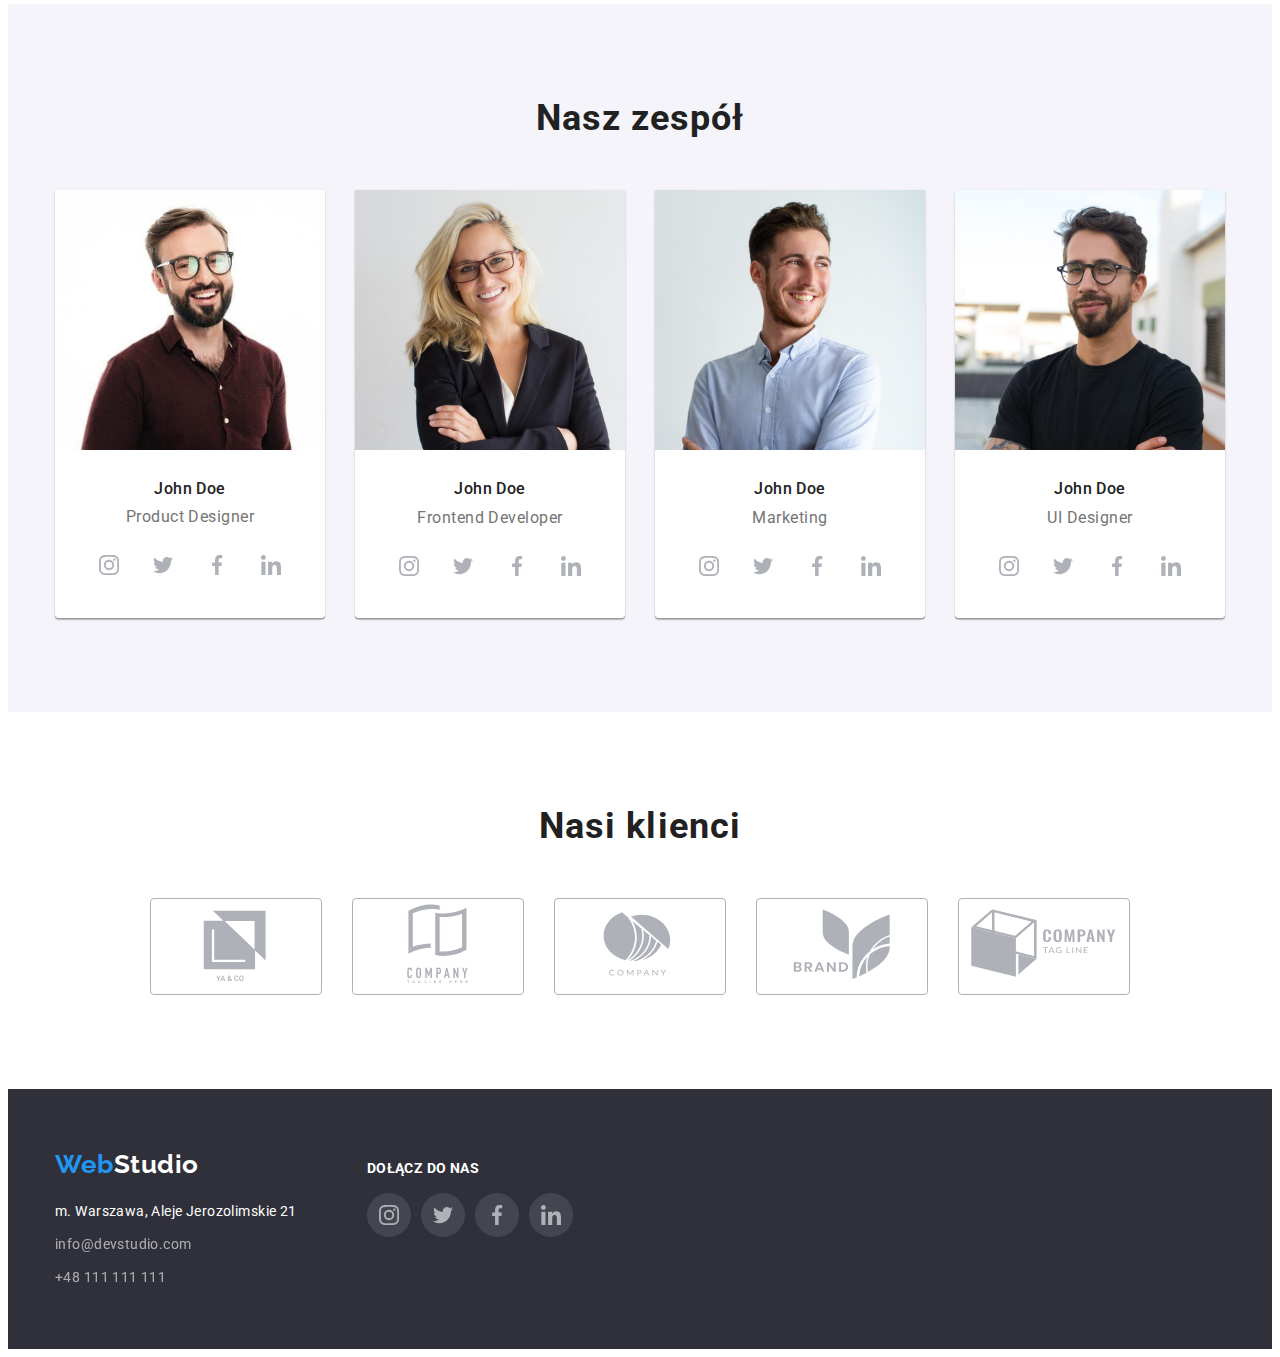
==== commit ae4d7d55: "." ====
--- a/index.html
+++ b/index.html
@@ -5,6 +5,13 @@
     <meta http-equiv="X-UA-Compatible" content="IE=edge" />
     <meta name="viewport" content="width=device-width, initial-scale=1.0" />
     <title>Main page</title>
+    <link
+      rel="stylesheet"
+      href="https://cdnjs.cloudflare.com/ajax/libs/modern-normalize/1.1.0/modern-normalize.min.css"
+      integrity="sha512-wpPYUAdjBVSE4KJnH1VR1HeZfpl1ub8YT/NKx4PuQ5NmX2tKuGu6U/JRp5y+Y8XG2tV+wKQpNHVUX03MfMFn9Q=="
+      crossorigin="anonymous"
+      referrerpolicy="no-referrer"
+    />
     <link rel="stylescheet" href="css/modern-normalize-min.css" />
     <link rel="preconnect" href="https://fonts.googleapis.com" />
     <link rel="preconnect" href="https://fonts.gstatic.com" crossorigin />
@@ -66,7 +73,7 @@
           <ul class="lorem-list">
             <li>
               <div class="technologies">
-                <svg class="icon-technologies" width="65.32" height="70">
+                <svg  width="65.32" height="70">
                   <use href="images/icons.svg#icon-antenna-1"></use>
                 </svg>
               </div>
@@ -78,7 +85,7 @@
             </li>
             <li>
               <div class="technologies">
-                <svg class="icon-technologies" width="66.96" height="70">
+                <svg  width="66.96" height="70">
                   <use href="images/icons.svg#icon-clock-1"></use>
                 </svg>
               </div>
@@ -90,7 +97,7 @@
             </li>
             <li>
               <div class="technologies">
-                <svg class="icon-technologies" width="70" height="53.79">
+                <svg  width="70" height="53.79">
                   <use href="images/icons.svg#icon-diagram-1"></use>
                 </svg>
               </div>
@@ -102,7 +109,7 @@
             </li>
             <li>
               <div class="technologies">
-                <svg class="icon-technologies" width="54.83" height="60.66">
+                <svg width="54.83" height="60.66">
                   <use href="images/icons.svg#icon-astronaut-1"></use>
                 </svg>
               </div>
@@ -166,24 +173,25 @@
               <div class="team-presentaction">
                 <h3>John Doe</h3>
                 <p>Product Designer</p>
-                <div class="social-media-box">
+                <ul class="social-media-box">
+                 <li><a href="#" class="social-media"
+                    ><svg width="20" height="20">
+                      <use href="images/icons.svg#icon-instagram-2"></use></svg
+                  ></a></li>
+                  <li>
                   <a href="#" class="social-media"
                     ><svg width="20" height="20">
-                      <use href="images/icons.svg#icon-instagram-2"></use></svg
-                  ></a>
-                  <a href="#" class="social-media"
-                    ><svg width="20" height="20">
-                      <use href="images/icons.svg#icon-twitter-1"></use></svg
-                  ></a>
-                  <a href="#" class="social-media"
-                    ><svg width="20" height="20">
-                      <use href="images/icons.svg#icon-facebook-1"></use></svg
-                  ></a>
-                  <a href="#" class="social-media"
-                    ><svg width="20" height="20">
-                      <use href="images/icons.svg#icon-linkedin-1"></use></svg
-                  ></a>
-                </div>
+                      <use href="images/icons.svg#icon-twitter-1"></use></svg
+                  ></a></li>
+                  <li><a href="#" class="social-media"
+                    ><svg width="20" height="20">
+                      <use href="images/icons.svg#icon-facebook-1"></use></svg
+                  ></a></li>
+                  <li><a href="#" class="social-media"
+                    ><svg width="20" height="20">
+                      <use href="images/icons.svg#icon-linkedin-1"></use></svg
+                  ></a></li>
+                    </ul>
               </div>
             </li>
             <li class="team-item">
@@ -196,24 +204,25 @@
               <div class="team-presentaction">
                 <h3>John Doe</h3>
                 <p>Frontend Developer</p>
-                <div class="social-media-box">
+               <ul class="social-media-box">
+                 <li><a href="#" class="social-media"
+                    ><svg width="20" height="20">
+                      <use href="images/icons.svg#icon-instagram-2"></use></svg
+                  ></a></li>
+                  <li>
                   <a href="#" class="social-media"
                     ><svg width="20" height="20">
-                      <use href="images/icons.svg#icon-instagram-2"></use></svg
-                  ></a>
-                  <a href="#" class="social-media"
-                    ><svg width="20" height="20">
-                      <use href="images/icons.svg#icon-twitter-1"></use></svg
-                  ></a>
-                  <a href="#" class="social-media"
-                    ><svg width="20" height="20">
-                      <use href="images/icons.svg#icon-facebook-1"></use></svg
-                  ></a>
-                  <a href="#" class="social-media"
-                    ><svg width="20" height="20">
-                      <use href="images/icons.svg#icon-linkedin-1"></use></svg
-                  ></a>
-                </div>
+                      <use href="images/icons.svg#icon-twitter-1"></use></svg
+                  ></a></li>
+                  <li><a href="#" class="social-media"
+                    ><svg width="20" height="20">
+                      <use href="images/icons.svg#icon-facebook-1"></use></svg
+                  ></a></li>
+                  <li><a href="#" class="social-media"
+                    ><svg width="20" height="20">
+                      <use href="images/icons.svg#icon-linkedin-1"></use></svg
+                  ></a></li>
+                    </ul>
               </div>
             </li>
             <li class="team-item">
@@ -226,24 +235,25 @@
               <div class="team-presentaction">
                 <h3>John Doe</h3>
                 <p>Marketing</p>
-                <div class="social-media-box">
+                <ul class="social-media-box">
+                 <li><a href="#" class="social-media"
+                    ><svg width="20" height="20">
+                      <use href="images/icons.svg#icon-instagram-2"></use></svg
+                  ></a></li>
+                  <li>
                   <a href="#" class="social-media"
                     ><svg width="20" height="20">
-                      <use href="images/icons.svg#icon-instagram-2"></use></svg
-                  ></a>
-                  <a href="#" class="social-media"
-                    ><svg width="20" height="20">
-                      <use href="images/icons.svg#icon-twitter-1"></use></svg
-                  ></a>
-                  <a href="#" class="social-media"
-                    ><svg width="20" height="20">
-                      <use href="images/icons.svg#icon-facebook-1"></use></svg
-                  ></a>
-                  <a href="#" class="social-media"
-                    ><svg width="20" height="20">
-                      <use href="images/icons.svg#icon-linkedin-1"></use></svg
-                  ></a>
-                </div>
+                      <use href="images/icons.svg#icon-twitter-1"></use></svg
+                  ></a></li>
+                  <li><a href="#" class="social-media"
+                    ><svg width="20" height="20">
+                      <use href="images/icons.svg#icon-facebook-1"></use></svg
+                  ></a></li>
+                  <li><a href="#" class="social-media"
+                    ><svg width="20" height="20">
+                      <use href="images/icons.svg#icon-linkedin-1"></use></svg
+                  ></a></li>
+                    </ul>
               </div>
             </li>
             <li class="team-item">
@@ -256,24 +266,25 @@
               <div class="team-presentaction">
                 <h3>John Doe</h3>
                 <p>UI Designer</p>
-                <div class="social-media-box">
+               <ul class="social-media-box">
+                 <li><a href="#" class="social-media"
+                    ><svg width="20" height="20">
+                      <use href="images/icons.svg#icon-instagram-2"></use></svg
+                  ></a></li>
+                  <li>
                   <a href="#" class="social-media"
                     ><svg width="20" height="20">
-                      <use href="images/icons.svg#icon-instagram-2"></use></svg
-                  ></a>
-                  <a href="#" class="social-media"
-                    ><svg width="20" height="20">
-                      <use href="images/icons.svg#icon-twitter-1"></use></svg
-                  ></a>
-                  <a href="#" class="social-media"
-                    ><svg width="20" height="20">
-                      <use href="images/icons.svg#icon-facebook-1"></use></svg
-                  ></a>
-                  <a href="#" class="social-media"
-                    ><svg width="20" height="20">
-                      <use href="images/icons.svg#icon-linkedin-1"></use></svg
-                  ></a>
-                </div>
+                      <use href="images/icons.svg#icon-twitter-1"></use></svg
+                  ></a></li>
+                  <li><a href="#" class="social-media"
+                    ><svg width="20" height="20">
+                      <use href="images/icons.svg#icon-facebook-1"></use></svg
+                  ></a></li>
+                  <li><a href="#" class="social-media"
+                    ><svg width="20" height="20">
+                      <use href="images/icons.svg#icon-linkedin-1"></use></svg
+                  ></a></li>
+                    </ul>
               </div>
             </li>
           </ul>
@@ -350,24 +361,25 @@
         </div>
         <div>
           <h3 class="join-us-tittle">dołącz do nas</h3>
-          <div class="social-media-box">
-            <a href="#" class="social-media under"
-              ><svg width="20" height="20">
-                <use href="images/icons.svg#icon-instagram-2"></use></svg
-            ></a>
-            <a href="#" class="social-media under"
-              ><svg width="20" height="20">
-                <use href="images/icons.svg#icon-twitter-1"></use></svg
-            ></a>
-            <a href="#" class="social-media under"
-              ><svg width="20" height="20">
-                <use href="images/icons.svg#icon-facebook-1"></use></svg
-            ></a>
-            <a href="#" class="social-media under"
-              ><svg width="20" height="20">
-                <use href="images/icons.svg#icon-linkedin-1"></use></svg
-            ></a>
-          </div>
+         <ul class="social-media-box">
+                 <li><a href="#" class="social-media under"
+                    ><svg width="20" height="20">
+                      <use href="images/icons.svg#icon-instagram-2"></use></svg
+                  ></a></li>
+                  <li>
+                  <a href="#" class="social-media under"
+                    ><svg width="20" height="20">
+                      <use href="images/icons.svg#icon-twitter-1"></use></svg
+                  ></a></li>
+                  <li><a href="#" class="social-media under"
+                    ><svg width="20" height="20">
+                      <use href="images/icons.svg#icon-facebook-1"></use></svg
+                  ></a></li>
+                  <li><a href="#" class="social-media under"
+                    ><svg width="20" height="20">
+                      <use href="images/icons.svg#icon-linkedin-1"></use></svg
+                  ></a></li>
+                    </ul>
         </div>
       </div>
     </footer>
--- a/css/style.css
+++ b/css/style.css
@@ -158,10 +158,13 @@
       var(--brand-color-bg-hero),
       var(--brand-color-bg-hero)
     ),
-    url(../images/bg-images/underlay.jpg), url(../images/bg-images/overlay.jpg);
-  background-size: 1600px;
+    url(../images/bg-images/underlay.jpg);
+  background-size: cover;
   background-repeat: no-repeat;
   background-position: center;
+  max-width: 1600px;
+  height: 600px;
+  margin: 0 auto;
 }
 .hero-tittle {
   font-weight: 900;
@@ -206,11 +209,11 @@
   height: 120px;
   display: flex;
   margin-bottom: 30px;
+  justify-content: center;
+  align-items: center;
+  border-radius: 4px;
 }
 /* lorem section */
-.icon-technologies {
-  margin: auto;
-}
 .lorem-list {
   display: flex;
   gap: 30px;
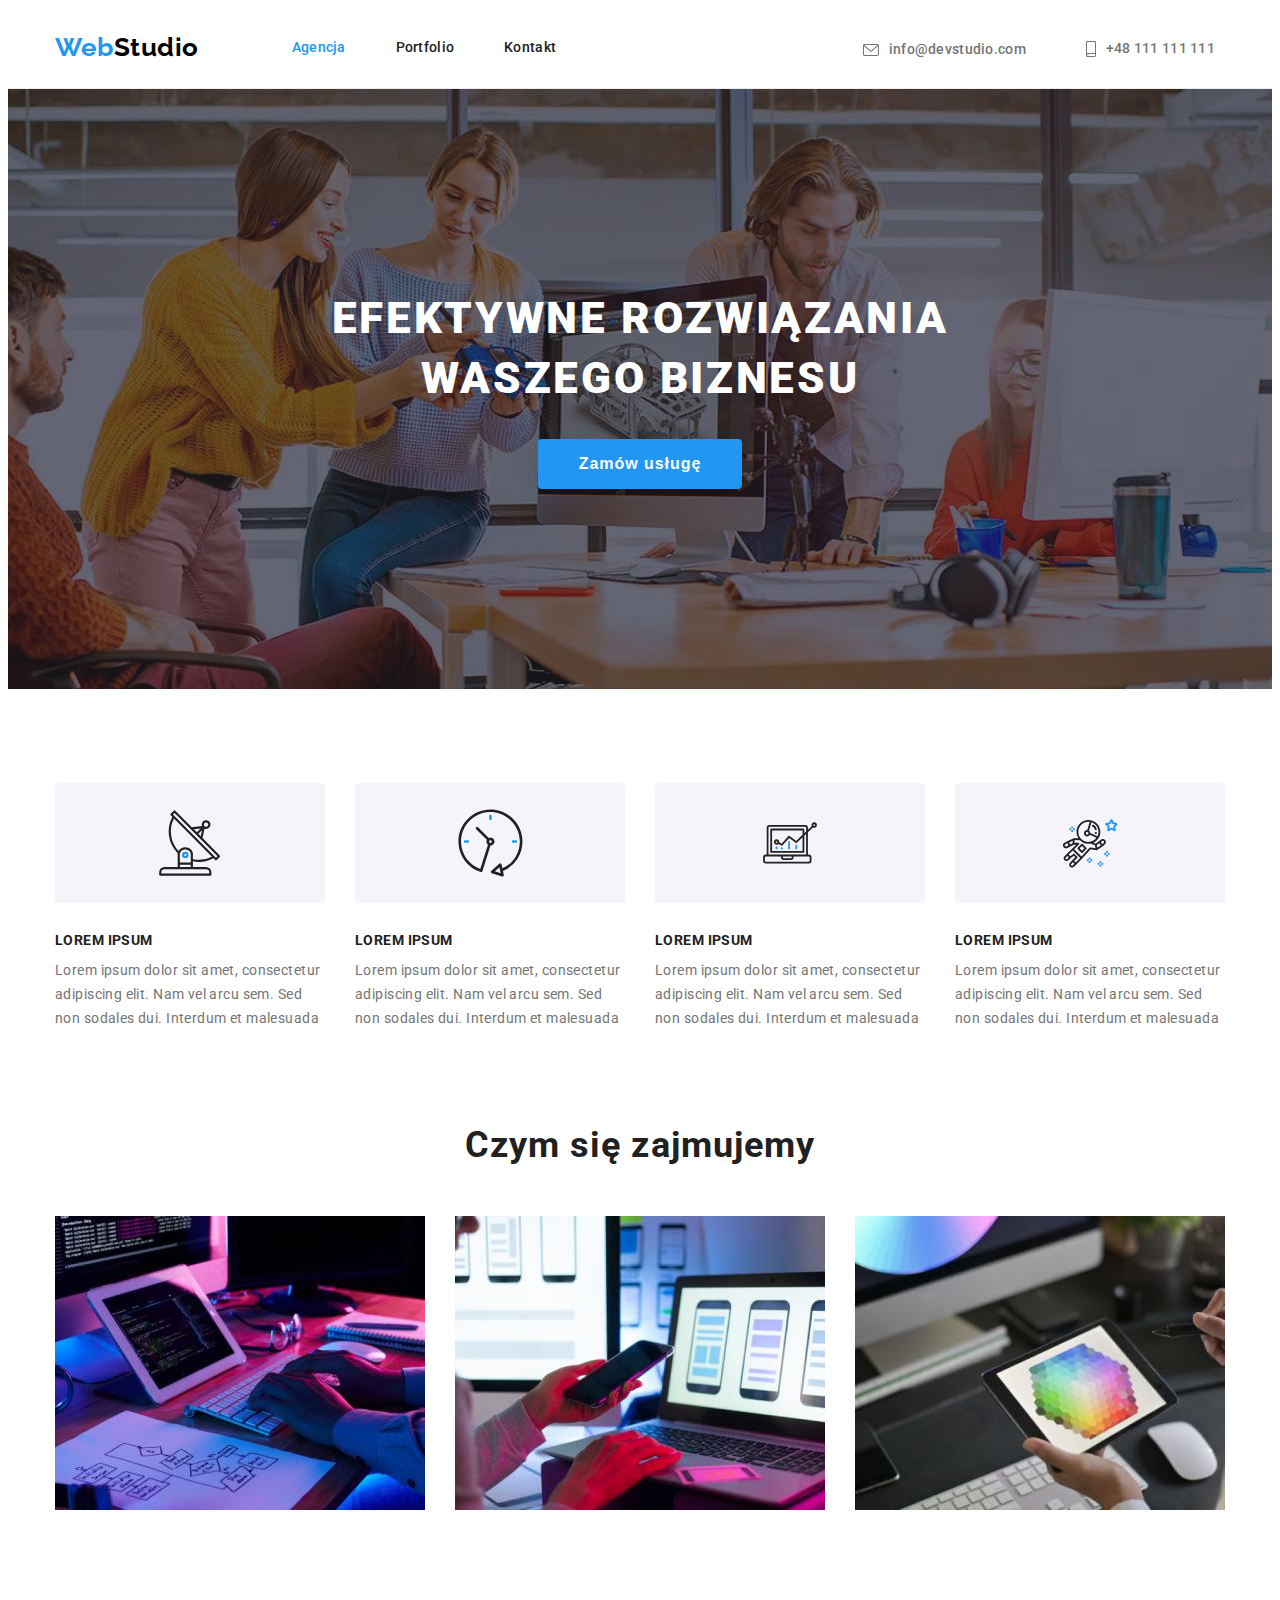
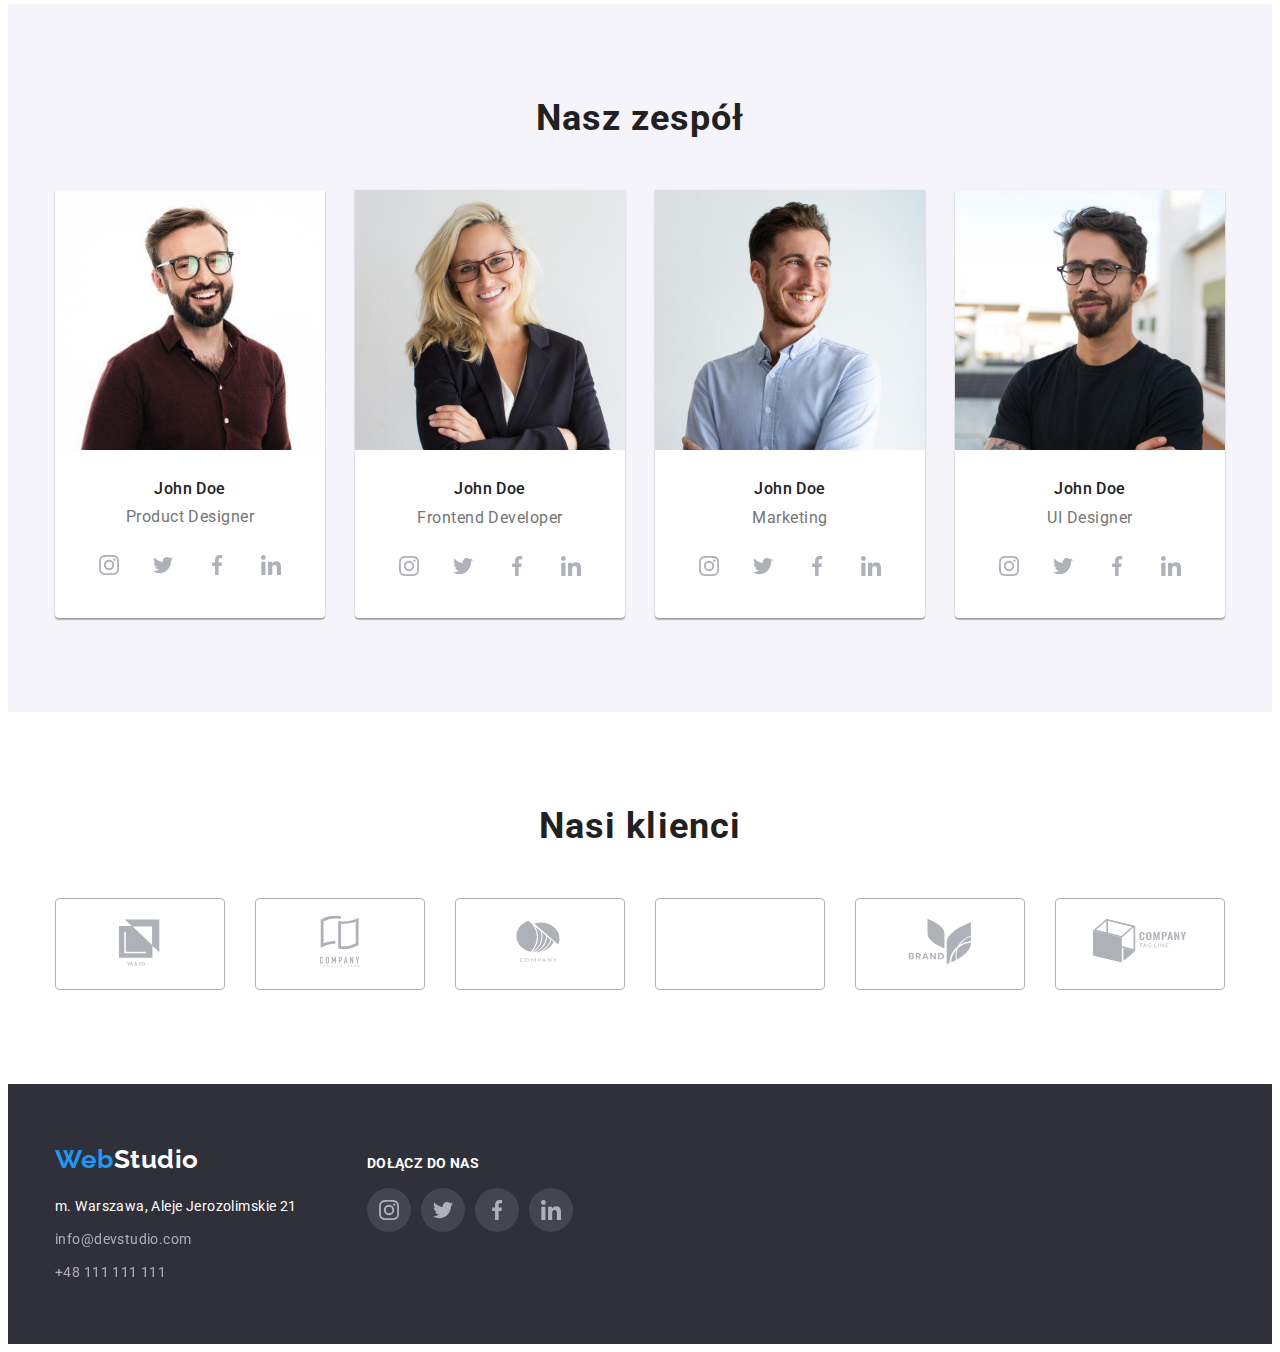
==== commit ab9536f6: "." ====
--- a/index.html
+++ b/index.html
@@ -297,31 +297,37 @@
           <ul class="clients">
             <li class="clients-li">
               <a href="#">
-                <svg width="170" height="92">
+                <svg width="106" height="60">
                   <use href="images/icons.svg#icon-Logo"></use></svg
               ></a>
             </li>
             <li class="clients-li">
               <a href="#">
-                <svg width="170" height="92">
+                <svg width="106" height="60">
                   <use href="images/icons.svg#icon-Logo-1"></use></svg
               ></a>
             </li>
             <li class="clients-li">
               <a href="#">
-                <svg width="170" height="92">
+                <svg width="106" height="60">
                   <use href="images/icons.svg#icon-Logo-2"></use></svg
               ></a>
             </li>
-            <li class="clients-li">
-              <a href="#">
-                <svg width="170" height="92">
+             <li class="clients-li">
+              <a href="#">
+                <svg width="106" height="60">
+                  <use href="images/icons.svg#icon-Logo-5"></use></svg
+              ></a>
+            </li>
+            <li class="clients-li">
+              <a href="#">
+                <svg width="106" height="60">
                   <use href="images/icons.svg#icon-Logo-3"></use></svg
               ></a>
             </li>
             <li class="clients-li">
               <a href="#">
-                <svg width="170" height="92">
+                <svg width="106" height="60">
                   <use href="images/icons.svg#icon-Logo-4"></use></svg
               ></a>
             </li>
--- a/css/style.css
+++ b/css/style.css
@@ -436,6 +436,11 @@
 .clients-li {
   border: 1px solid var(--brand-color-icon);
   border-radius: 4px;
+  width: 170px;
+  height: 92px;
+  display: flex;
+  justify-content: center;
+  align-items: center;
 }
 
 .clients-li:focus,
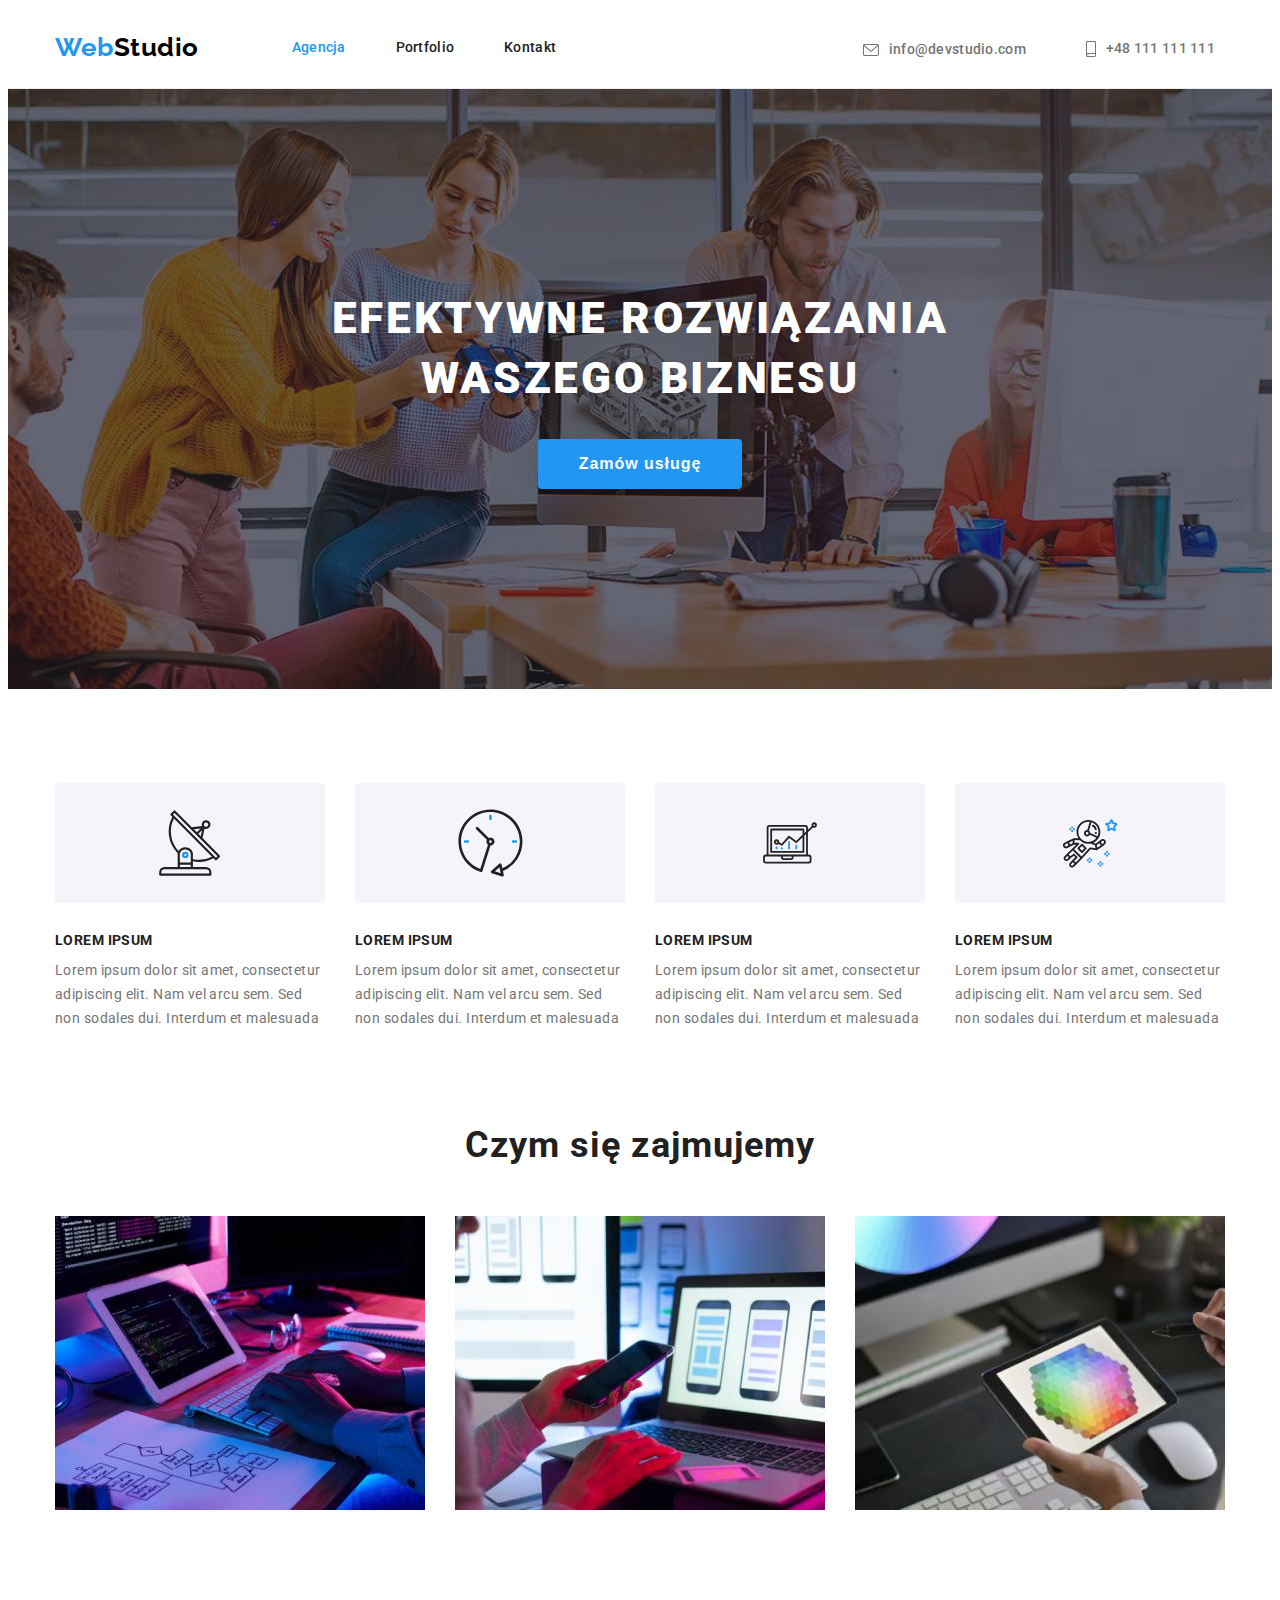
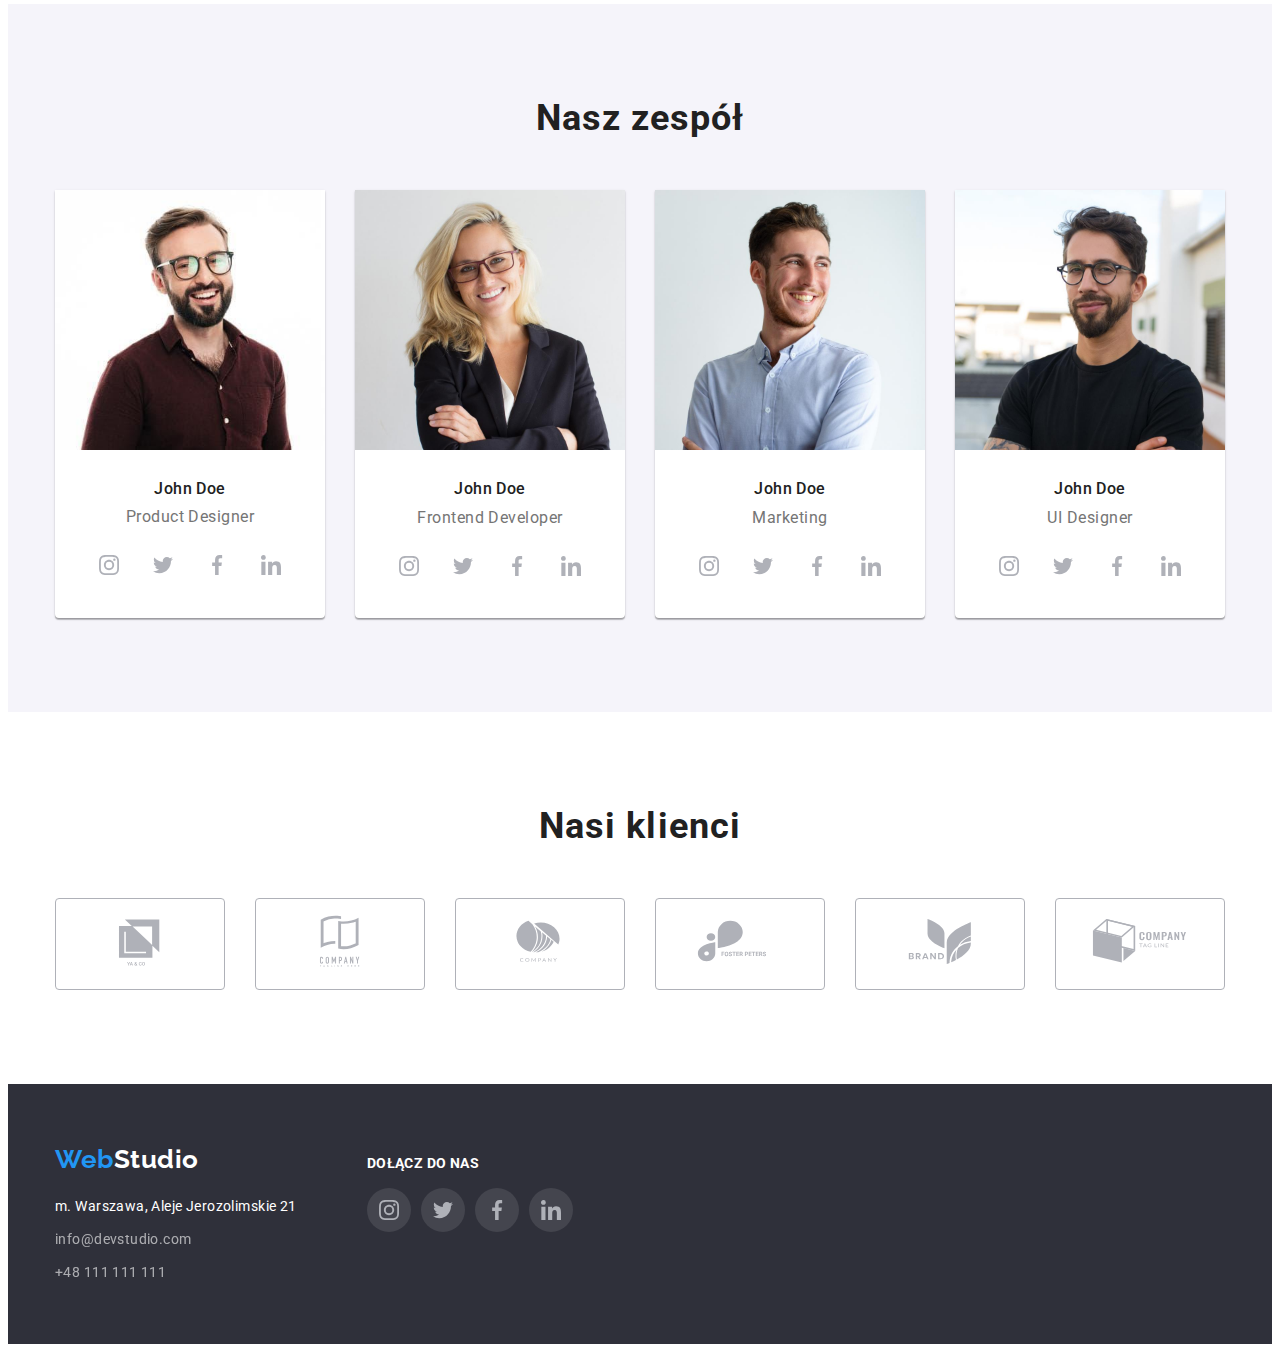
==== commit 2c0fbe2e: "." ====
--- a/index.html
+++ b/index.html
@@ -73,7 +73,7 @@
           <ul class="lorem-list">
             <li>
               <div class="technologies">
-                <svg  width="65.32" height="70">
+                <svg width="65.32" height="70">
                   <use href="images/icons.svg#icon-antenna-1"></use>
                 </svg>
               </div>
@@ -85,7 +85,7 @@
             </li>
             <li>
               <div class="technologies">
-                <svg  width="66.96" height="70">
+                <svg width="66.96" height="70">
                   <use href="images/icons.svg#icon-clock-1"></use>
                 </svg>
               </div>
@@ -97,7 +97,7 @@
             </li>
             <li>
               <div class="technologies">
-                <svg  width="70" height="53.79">
+                <svg width="70" height="53.79">
                   <use href="images/icons.svg#icon-diagram-1"></use>
                 </svg>
               </div>
@@ -174,24 +174,33 @@
                 <h3>John Doe</h3>
                 <p>Product Designer</p>
                 <ul class="social-media-box">
-                 <li><a href="#" class="social-media"
-                    ><svg width="20" height="20">
-                      <use href="images/icons.svg#icon-instagram-2"></use></svg
-                  ></a></li>
-                  <li>
-                  <a href="#" class="social-media"
-                    ><svg width="20" height="20">
-                      <use href="images/icons.svg#icon-twitter-1"></use></svg
-                  ></a></li>
-                  <li><a href="#" class="social-media"
-                    ><svg width="20" height="20">
-                      <use href="images/icons.svg#icon-facebook-1"></use></svg
-                  ></a></li>
-                  <li><a href="#" class="social-media"
-                    ><svg width="20" height="20">
-                      <use href="images/icons.svg#icon-linkedin-1"></use></svg
-                  ></a></li>
-                    </ul>
+                  <li>
+                    <a href="#" class="social-media"
+                      ><svg width="20" height="20">
+                        <use
+                          href="images/icons.svg#icon-instagram-2"
+                        ></use></svg
+                    ></a>
+                  </li>
+                  <li>
+                    <a href="#" class="social-media"
+                      ><svg width="20" height="20">
+                        <use href="images/icons.svg#icon-twitter-1"></use></svg
+                    ></a>
+                  </li>
+                  <li>
+                    <a href="#" class="social-media"
+                      ><svg width="20" height="20">
+                        <use href="images/icons.svg#icon-facebook-1"></use></svg
+                    ></a>
+                  </li>
+                  <li>
+                    <a href="#" class="social-media"
+                      ><svg width="20" height="20">
+                        <use href="images/icons.svg#icon-linkedin-1"></use></svg
+                    ></a>
+                  </li>
+                </ul>
               </div>
             </li>
             <li class="team-item">
@@ -204,25 +213,34 @@
               <div class="team-presentaction">
                 <h3>John Doe</h3>
                 <p>Frontend Developer</p>
-               <ul class="social-media-box">
-                 <li><a href="#" class="social-media"
-                    ><svg width="20" height="20">
-                      <use href="images/icons.svg#icon-instagram-2"></use></svg
-                  ></a></li>
-                  <li>
-                  <a href="#" class="social-media"
-                    ><svg width="20" height="20">
-                      <use href="images/icons.svg#icon-twitter-1"></use></svg
-                  ></a></li>
-                  <li><a href="#" class="social-media"
-                    ><svg width="20" height="20">
-                      <use href="images/icons.svg#icon-facebook-1"></use></svg
-                  ></a></li>
-                  <li><a href="#" class="social-media"
-                    ><svg width="20" height="20">
-                      <use href="images/icons.svg#icon-linkedin-1"></use></svg
-                  ></a></li>
-                    </ul>
+                <ul class="social-media-box">
+                  <li>
+                    <a href="#" class="social-media"
+                      ><svg width="20" height="20">
+                        <use
+                          href="images/icons.svg#icon-instagram-2"
+                        ></use></svg
+                    ></a>
+                  </li>
+                  <li>
+                    <a href="#" class="social-media"
+                      ><svg width="20" height="20">
+                        <use href="images/icons.svg#icon-twitter-1"></use></svg
+                    ></a>
+                  </li>
+                  <li>
+                    <a href="#" class="social-media"
+                      ><svg width="20" height="20">
+                        <use href="images/icons.svg#icon-facebook-1"></use></svg
+                    ></a>
+                  </li>
+                  <li>
+                    <a href="#" class="social-media"
+                      ><svg width="20" height="20">
+                        <use href="images/icons.svg#icon-linkedin-1"></use></svg
+                    ></a>
+                  </li>
+                </ul>
               </div>
             </li>
             <li class="team-item">
@@ -236,24 +254,33 @@
                 <h3>John Doe</h3>
                 <p>Marketing</p>
                 <ul class="social-media-box">
-                 <li><a href="#" class="social-media"
-                    ><svg width="20" height="20">
-                      <use href="images/icons.svg#icon-instagram-2"></use></svg
-                  ></a></li>
-                  <li>
-                  <a href="#" class="social-media"
-                    ><svg width="20" height="20">
-                      <use href="images/icons.svg#icon-twitter-1"></use></svg
-                  ></a></li>
-                  <li><a href="#" class="social-media"
-                    ><svg width="20" height="20">
-                      <use href="images/icons.svg#icon-facebook-1"></use></svg
-                  ></a></li>
-                  <li><a href="#" class="social-media"
-                    ><svg width="20" height="20">
-                      <use href="images/icons.svg#icon-linkedin-1"></use></svg
-                  ></a></li>
-                    </ul>
+                  <li>
+                    <a href="#" class="social-media"
+                      ><svg width="20" height="20">
+                        <use
+                          href="images/icons.svg#icon-instagram-2"
+                        ></use></svg
+                    ></a>
+                  </li>
+                  <li>
+                    <a href="#" class="social-media"
+                      ><svg width="20" height="20">
+                        <use href="images/icons.svg#icon-twitter-1"></use></svg
+                    ></a>
+                  </li>
+                  <li>
+                    <a href="#" class="social-media"
+                      ><svg width="20" height="20">
+                        <use href="images/icons.svg#icon-facebook-1"></use></svg
+                    ></a>
+                  </li>
+                  <li>
+                    <a href="#" class="social-media"
+                      ><svg width="20" height="20">
+                        <use href="images/icons.svg#icon-linkedin-1"></use></svg
+                    ></a>
+                  </li>
+                </ul>
               </div>
             </li>
             <li class="team-item">
@@ -266,25 +293,34 @@
               <div class="team-presentaction">
                 <h3>John Doe</h3>
                 <p>UI Designer</p>
-               <ul class="social-media-box">
-                 <li><a href="#" class="social-media"
-                    ><svg width="20" height="20">
-                      <use href="images/icons.svg#icon-instagram-2"></use></svg
-                  ></a></li>
-                  <li>
-                  <a href="#" class="social-media"
-                    ><svg width="20" height="20">
-                      <use href="images/icons.svg#icon-twitter-1"></use></svg
-                  ></a></li>
-                  <li><a href="#" class="social-media"
-                    ><svg width="20" height="20">
-                      <use href="images/icons.svg#icon-facebook-1"></use></svg
-                  ></a></li>
-                  <li><a href="#" class="social-media"
-                    ><svg width="20" height="20">
-                      <use href="images/icons.svg#icon-linkedin-1"></use></svg
-                  ></a></li>
-                    </ul>
+                <ul class="social-media-box">
+                  <li>
+                    <a href="#" class="social-media"
+                      ><svg width="20" height="20">
+                        <use
+                          href="images/icons.svg#icon-instagram-2"
+                        ></use></svg
+                    ></a>
+                  </li>
+                  <li>
+                    <a href="#" class="social-media"
+                      ><svg width="20" height="20">
+                        <use href="images/icons.svg#icon-twitter-1"></use></svg
+                    ></a>
+                  </li>
+                  <li>
+                    <a href="#" class="social-media"
+                      ><svg width="20" height="20">
+                        <use href="images/icons.svg#icon-facebook-1"></use></svg
+                    ></a>
+                  </li>
+                  <li>
+                    <a href="#" class="social-media"
+                      ><svg width="20" height="20">
+                        <use href="images/icons.svg#icon-linkedin-1"></use></svg
+                    ></a>
+                  </li>
+                </ul>
               </div>
             </li>
           </ul>
@@ -313,7 +349,7 @@
                   <use href="images/icons.svg#icon-Logo-2"></use></svg
               ></a>
             </li>
-             <li class="clients-li">
+            <li class="clients-li">
               <a href="#">
                 <svg width="106" height="60">
                   <use href="images/icons.svg#icon-Logo-5"></use></svg
@@ -367,25 +403,32 @@
         </div>
         <div>
           <h3 class="join-us-tittle">dołącz do nas</h3>
-         <ul class="social-media-box">
-                 <li><a href="#" class="social-media under"
-                    ><svg width="20" height="20">
-                      <use href="images/icons.svg#icon-instagram-2"></use></svg
-                  ></a></li>
-                  <li>
-                  <a href="#" class="social-media under"
-                    ><svg width="20" height="20">
-                      <use href="images/icons.svg#icon-twitter-1"></use></svg
-                  ></a></li>
-                  <li><a href="#" class="social-media under"
-                    ><svg width="20" height="20">
-                      <use href="images/icons.svg#icon-facebook-1"></use></svg
-                  ></a></li>
-                  <li><a href="#" class="social-media under"
-                    ><svg width="20" height="20">
-                      <use href="images/icons.svg#icon-linkedin-1"></use></svg
-                  ></a></li>
-                    </ul>
+          <ul class="social-media-box">
+            <li>
+              <a href="#" class="social-media under"
+                ><svg width="20" height="20">
+                  <use href="images/icons.svg#icon-instagram-2"></use></svg
+              ></a>
+            </li>
+            <li>
+              <a href="#" class="social-media under"
+                ><svg width="20" height="20">
+                  <use href="images/icons.svg#icon-twitter-1"></use></svg
+              ></a>
+            </li>
+            <li>
+              <a href="#" class="social-media under"
+                ><svg width="20" height="20">
+                  <use href="images/icons.svg#icon-facebook-1"></use></svg
+              ></a>
+            </li>
+            <li>
+              <a href="#" class="social-media under"
+                ><svg width="20" height="20">
+                  <use href="images/icons.svg#icon-linkedin-1"></use></svg
+              ></a>
+            </li>
+          </ul>
         </div>
       </div>
     </footer>
--- a/css/style.css
+++ b/css/style.css
@@ -442,10 +442,9 @@
   justify-content: center;
   align-items: center;
 }
-
 .clients-li:focus,
 .clients-li:hover {
-  --color2: var(--brand-color-blue);
+  --color3: var(--brand-color-blue);
   cursor: pointer;
   border-color: var(--brand-color-blue);
 }
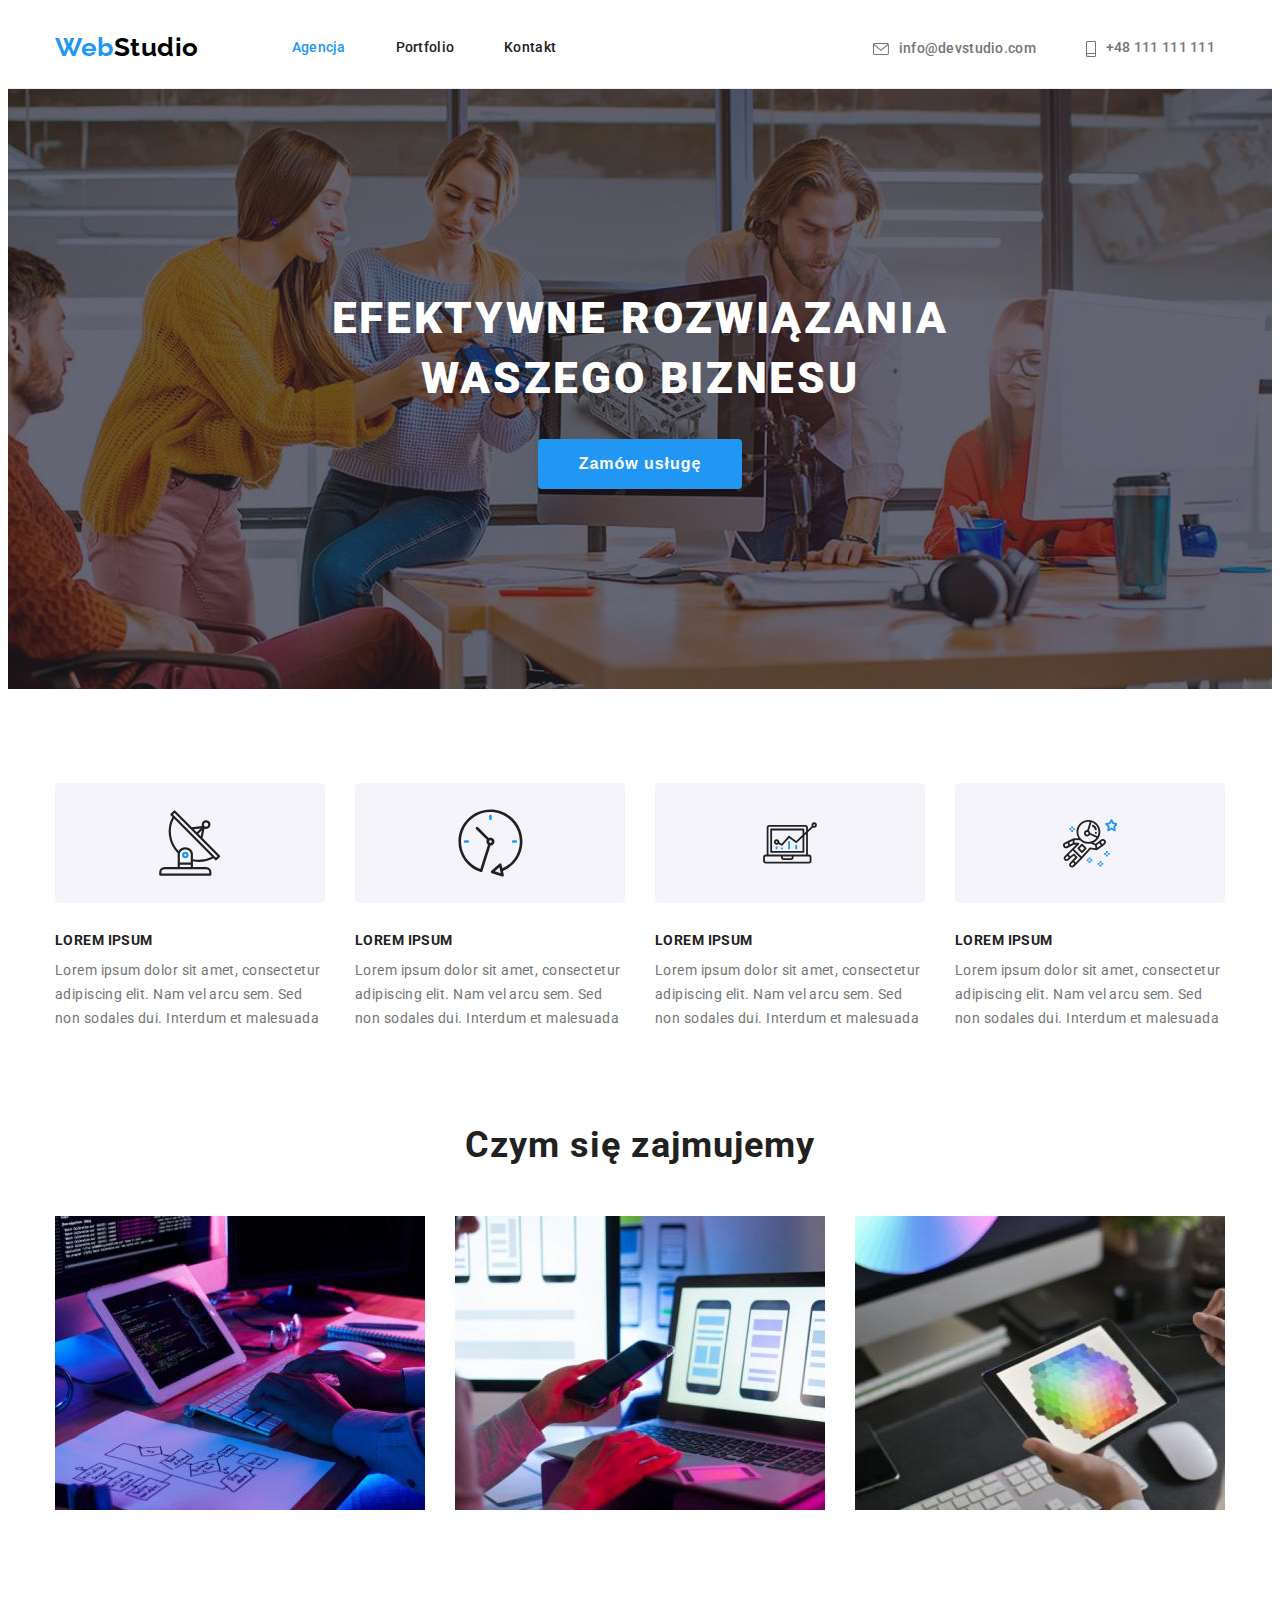
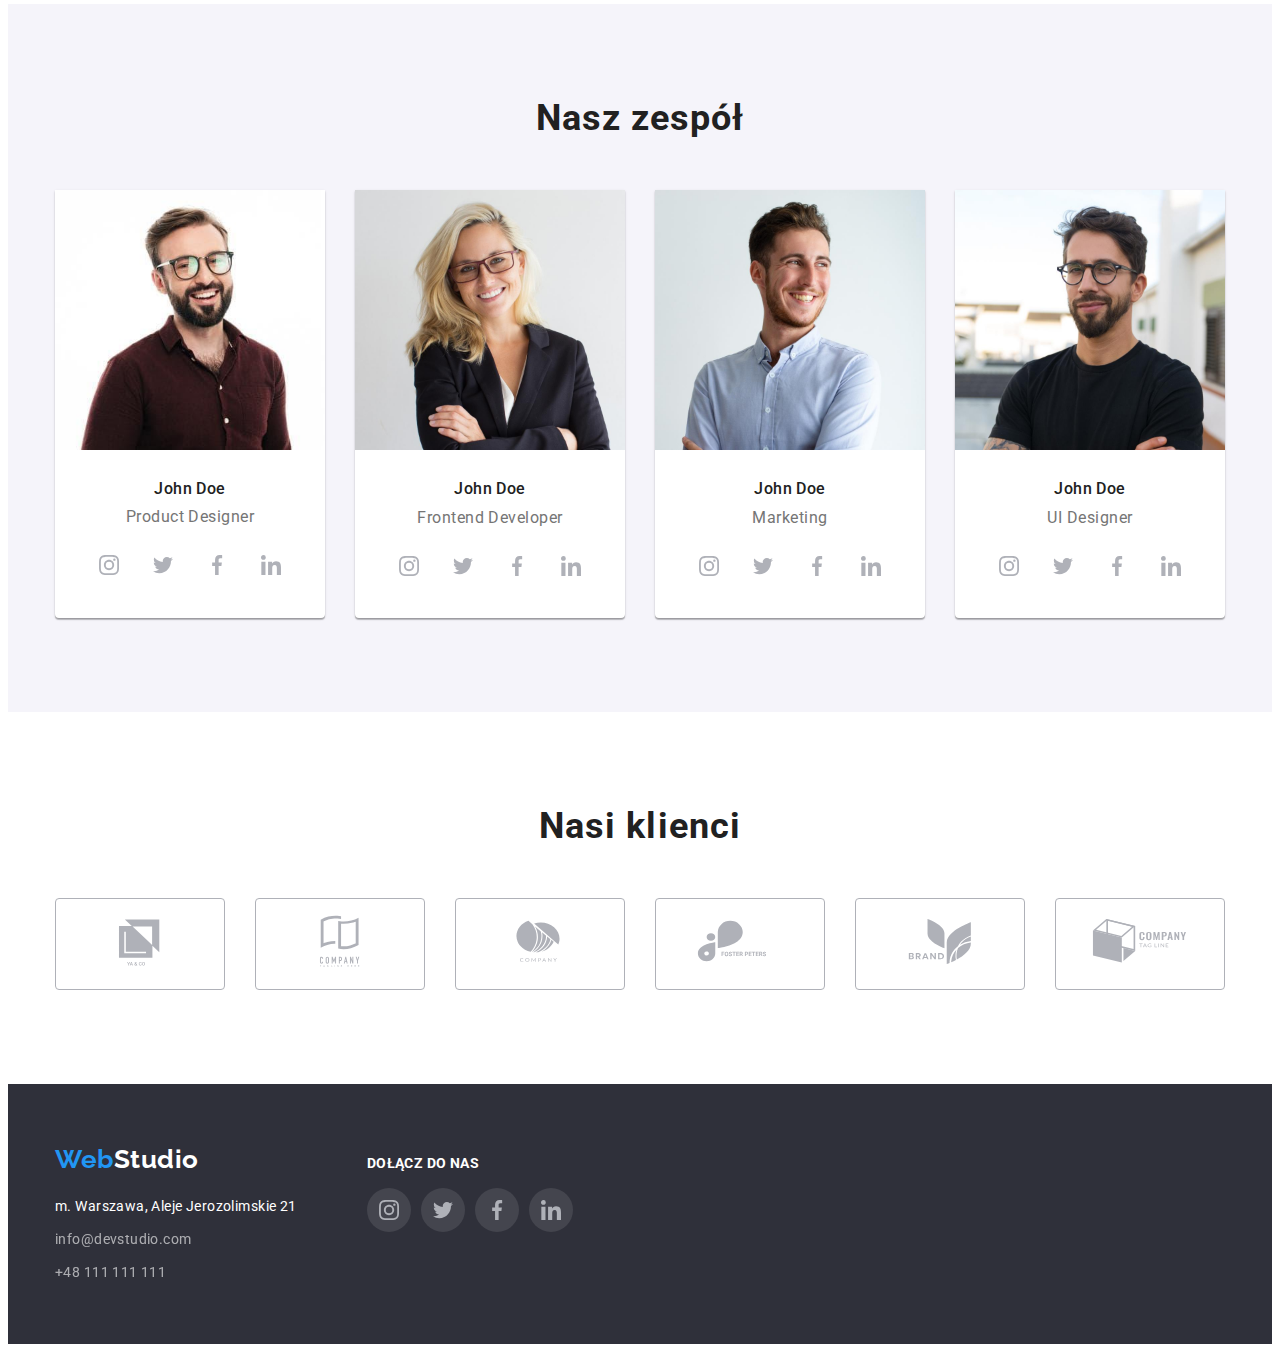
==== commit 45bec90e: "." ====
--- a/index.html
+++ b/index.html
@@ -39,15 +39,15 @@
           </ul>
         </nav>
         <ul class="second">
-          <li class="item-contact">
-            <a class="contact icon-contact" href="mailto:info@devstudio.com"
+          <li class="item-contact icon-contact">
+            <a class="contact" href="mailto:info@devstudio.com"
               ><svg class="icon-contact" width="16" height="12">
                 <use href="images/icons.svg#icon-envelope"></use></svg
               >info@devstudio.com</a
             >
           </li>
-          <li class="item-contact">
-            <a class="contact icon-contact" href="tel:+48111111111"
+          <li class="item-contact icon-contact">
+            <a class="contact " href="tel:+48111111111"
               ><svg class="icon-contact" width="10" height="16">
                 <use href="images/icons.svg#icon-smartphone"></use></svg
               >+48 111 111 111</a
@@ -327,8 +327,11 @@
         </div>
       </section>
       <!-- Our clients -->
+       <section class="section">
+
+     
       <div class="container">
-        <section class="section">
+       
           <h2 class="second-tittles">Nasi klienci</h2>
           <ul class="clients">
             <li class="clients-li">
@@ -368,8 +371,9 @@
               ></a>
             </li>
           </ul>
+           </div>
         </section>
-      </div>
+     
     </main>
     <footer class="background-dark footer">
       <div class="container container-right">
--- a/css/style.css
+++ b/css/style.css
@@ -135,9 +135,10 @@
 .contact:hover,
 .contact:focus {
   color: var(--brand-color-blue);
+  outline: none;
 }
 .icon-contact {
-  --color1: currentColor;
+  --color2: currentColor;
   vertical-align: middle;
   margin-right: 10px;
 }
@@ -290,13 +291,111 @@
   height: 44px;
   justify-content: center;
   align-items: center;
-}
+   }
 .social-media:hover,
 .social-media:focus {
   cursor: pointer;
   background-color: var(--brand-color-blue);
-  --color2: var(--brand-color-white);
-}
+  --color3: var(--brand-color-white);
+  outline: none;
+}
+/* our clients */
+.clients {
+  display: flex;
+  justify-content: center;
+  align-items: center;
+  gap: 30px;
+}
+.clients-li {
+  border: 1px solid var(--brand-color-icon);
+  border-radius: 4px;
+  width: 170px;
+  height: 92px;
+  display: flex;
+  justify-content: center;
+  align-items: center; 
+}
+.clients-li:hover,
+.clients-li:focus {
+  --color3: var(--brand-color-blue);
+cursor: pointer;
+border-color: var(--brand-color-blue);
+outline: none;
+}
+/* footer */
+.background-dark {
+  background-color: var(--brand-color-background-black);
+  padding: 200px 0;
+}
+.footer {
+  padding: 60px 0;
+}
+.container-right {
+  display: flex;
+}
+.footer-container {
+  margin-right: 70px;
+}
+.contact-down {
+  font-style: normal;
+  margin-top: 20px;
+}
+.third {
+  display: block;
+}
+.footer-item:not(:last-child) {
+  margin-bottom: 9px;
+}
+
+.link-logo-footer {
+  font-family: Raleway;
+  font-weight: 700;
+  text-decoration: none;
+  line-height: 1.19;
+  letter-spacing: 0.02em;
+  text-align: left;
+  font-size: 26px;
+}
+.footer-contact-bright {
+  color: var(--brand-color-white);
+  text-decoration: none;
+  margin-top: 20px;
+  line-height: 1.71;
+}
+.footer-contact-bright:hover,
+.footer-contact-bright:focus {
+  color: var(--brand-color-blue);
+}
+.footer-contact-light {
+  filter: opacity(60%);
+  text-decoration: none;
+  color: var(--brand-color-white);
+  margin-top: 9px;
+  line-height: 1.71;
+}
+.footer-contact-light:hover,
+.footer-contact-light:focus {
+  color: var(--brand-color-blue);
+}
+.footer-contact-light-mail:hover,
+.footer-contact-light-mail:focus {
+  color: var(--brand-color-blue);
+}
+.join-us-tittle {
+  font-weight: 700;
+  line-height: 1.14;
+  text-transform: uppercase;
+  font-style: bold;
+  margin-bottom: 4px;
+  margin-top: 12px;
+  font-size: 14px;
+  color: var(--brand-color-white);
+}
+.under {
+  background-color: var(--brand-color-bg-footer-icon);
+}
+
+/* portfolio */
 .label-btn {
   display: flex;
   gap: 8px;
@@ -323,65 +422,6 @@
   box-shadow: 0px 2px 2px 0px rgba(0, 0, 0, 0.12),
     0px 1px 2px 0px rgba(0, 0, 0, 0.08), 0px 3px 1px 0px rgba(0, 0, 0, 0.1);
 }
-/* footer */
-.background-dark {
-  background-color: var(--brand-color-background-black);
-  padding: 200px 0;
-}
-.footer {
-  padding: 60px 0;
-}
-.container-right {
-  display: flex;
-}
-.footer-container {
-  margin-right: 70px;
-}
-.contact-down {
-  font-style: normal;
-  margin-top: 20px;
-}
-.third {
-  display: block;
-}
-.footer-item:not(:last-child) {
-  margin-bottom: 9px;
-}
-
-.link-logo-footer {
-  font-family: Raleway;
-  font-weight: 700;
-  text-decoration: none;
-  line-height: 1.19;
-  letter-spacing: 0.02em;
-  text-align: left;
-  font-size: 26px;
-}
-.footer-contact-bright {
-  color: var(--brand-color-white);
-  text-decoration: none;
-  margin-top: 20px;
-  line-height: 1.71;
-}
-.footer-contact-bright:hover,
-.footer-contact-bright:focus {
-  color: var(--brand-color-blue);
-}
-.footer-contact-light {
-  filter: opacity(60%);
-  text-decoration: none;
-  color: var(--brand-color-white);
-  margin-top: 9px;
-  line-height: 1.71;
-}
-.footer-contact-light:hover,
-.footer-contact-light:focus {
-  color: var(--brand-color-blue);
-}
-.footer-contact-light-mail:hover,
-.footer-contact-light-mail:focus {
-  color: var(--brand-color-blue);
-}
 /* karty portfolio */
 .cards {
   display: flex;
@@ -413,38 +453,3 @@
   color: var(--brand-color-grey);
 }
 
-.join-us-tittle {
-  font-weight: 700;
-  line-height: 1.14;
-  text-transform: uppercase;
-  font-style: bold;
-  margin-bottom: 4px;
-  margin-top: 12px;
-  font-size: 14px;
-  color: var(--brand-color-white);
-}
-.under {
-  background-color: var(--brand-color-bg-footer-icon);
-}
-.clients {
-  display: flex;
-  justify-content: center;
-  align-items: center;
-  gap: 30px;
-}
-
-.clients-li {
-  border: 1px solid var(--brand-color-icon);
-  border-radius: 4px;
-  width: 170px;
-  height: 92px;
-  display: flex;
-  justify-content: center;
-  align-items: center;
-}
-.clients-li:focus,
-.clients-li:hover {
-  --color3: var(--brand-color-blue);
-  cursor: pointer;
-  border-color: var(--brand-color-blue);
-}
